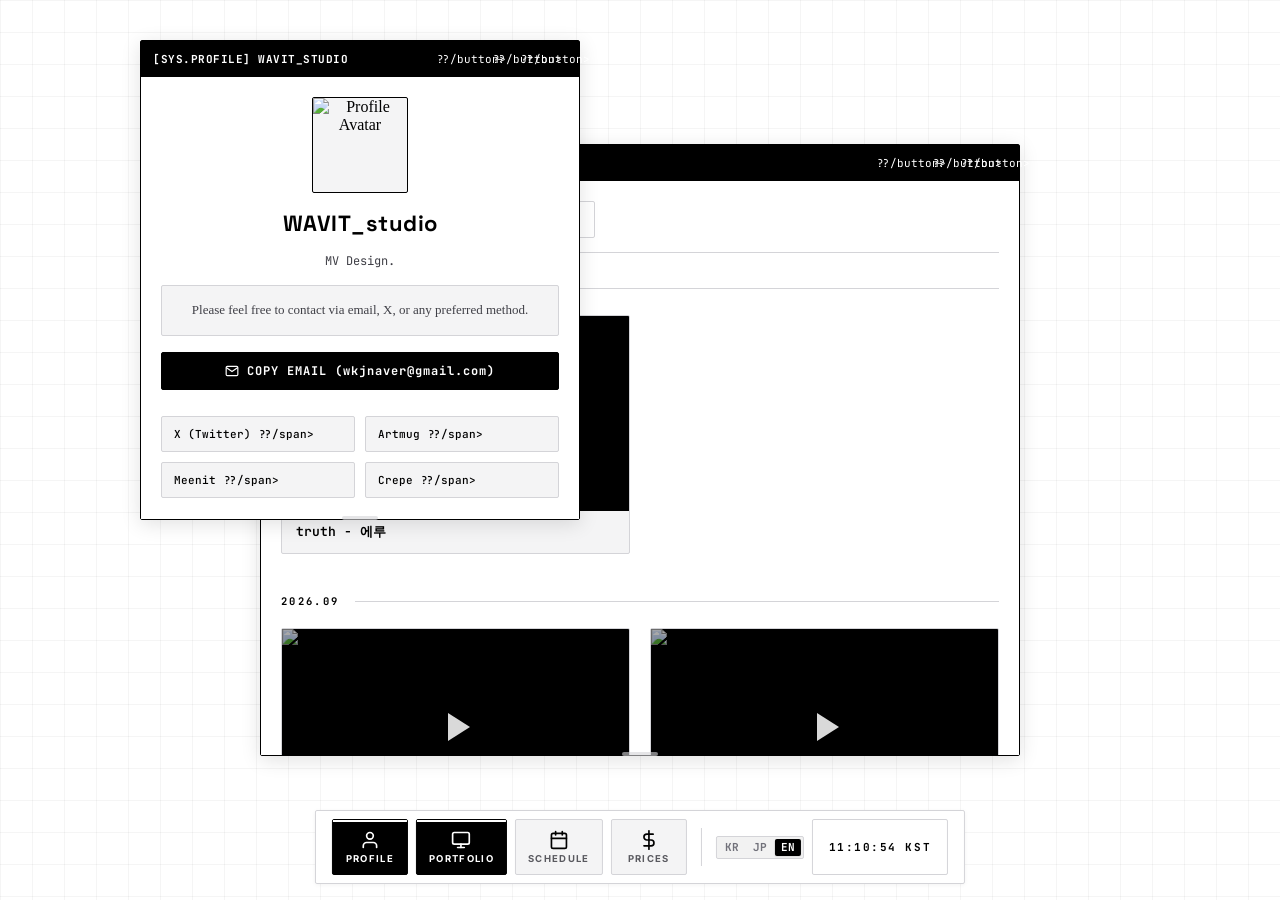
==== index.html @ 084a579e "Redirect /schedule to schedule.wavit-studio.com and update iframe src" ====
<!DOCTYPE html>
<html lang="en">

<head>
  <!-- Google tag (gtag.js) -->
  <script async src="https://www.googletagmanager.com/gtag/js?id=G-B3RKCSSGB4"></script>
  <script>
    window.dataLayer = window.dataLayer || [];
    function gtag() { dataLayer.push(arguments); }
    gtag('js', new Date());
    gtag('config', 'G-B3RKCSSGB4');
  </script>
  <script>
    // Promo query parameter check
    (function() {
      const p = new URLSearchParams(window.location.search);
      if (p.has('nopromo') || p.get('promo') === 'false' || p.get('promo') === '0' || p.get('promo') === 'off' || p.has('nopopup') || p.has('clean') || p.has('no_promo')) {
        document.documentElement.classList.add('no-promo');
      }
    })();
  </script>
  <meta charset="UTF-8">
  <meta name="viewport" content="width=device-width, initial-scale=1.0">
  <meta name="description" content="WAVIT_studio ??MV Design / ?�像?�ザ?�ン. PV, MV, Live2D &amp; Graphic Design Portfolio. Contact &amp; Commissions Available (KR / JP / EN).">
  <meta property="og:title" content="WAVIT_studio ??Nordic Sharp OS">
  <meta property="og:description" content="PV, MV, Live2D &amp; Graphic Design Portfolio. Contact &amp; Commissions Available (KR / JP / EN).">
  <meta property="og:type" content="website">
  <meta property="og:image" content="https://pbs.twimg.com/profile_images/2058491951331373056/EVfkwDbP_400x400.jpg">
  <meta property="og:site_name" content="WAVIT_studio">
  <meta name="twitter:card" content="summary_large_image">
  <meta name="twitter:title" content="WAVIT_studio ??Nordic Sharp OS">
  <meta name="twitter:description" content="PV, MV, Live2D &amp; Graphic Design Portfolio. Contact &amp; Commissions Available (KR / JP / EN).">
  <meta name="twitter:image" content="https://pbs.twimg.com/profile_images/2058491951331373056/EVfkwDbP_400x400.jpg">
  <title>WAVIT_studio ??Nordic Sharp OS</title>
  <link rel="preconnect" href="https://fonts.googleapis.com">
  <link rel="preconnect" href="https://fonts.gstatic.com" crossorigin>
  <link href="https://fonts.googleapis.com/css2?family=Inter:wght@400;500;600;700&family=JetBrains+Mono:wght@500;700&family=Space+Grotesk:wght@600;700&display=swap" rel="stylesheet">
  <link rel="stylesheet" href="theme_sharp_desktop.css?v=1.2.1">
</head>

<body>

  <!-- Nordic Boot Screen Overlay -->
  <div id="bootOverlay" class="boot-overlay">
    <div class="boot-content">
      <div class="boot-logo">WAVIT_STUDIO</div>
      <div class="boot-bar-container">
        <div id="bootProgressBar" class="boot-progress-bar"></div>
      </div>
      <div class="boot-status" data-i18n="system.booting">NORDIC_SHARP /// INITIALIZING OS</div>
    </div>
  </div>

  <div class="desktop-wrapper">
    <!-- Mobile Top Floating Language Switcher Pill -->
    <div class="mobile-top-lang-pill" id="mobileTopLangPill">
      <button type="button" class="mobile-lang-pill-btn" id="mobileLangPillBtn" aria-label="Language Selector">
        <svg width="14" height="14" viewBox="0 0 24 24" fill="none" stroke="currentColor" stroke-width="2">
          <circle cx="12" cy="12" r="10"></circle>
          <line x1="2" y1="12" x2="22" y2="12"></line>
          <path d="M12 2a15.3 15.3 0 0 1 4 10 15.3 15.3 0 0 1-4 10 15.3 15.3 0 0 1-4-10z"></path>
        </svg>
        <span id="currentLangPillText">KR</span>
        <span class="pill-arrow">??/span>
      </button>
      <div class="mobile-lang-dropdown" id="mobileLangDropdown">
        <button type="button" class="lang-dropdown-item" data-lang="ko" onclick="window.i18n.setLanguage('ko')">
          <span>?�국??/span> <span class="lang-code-tag">KR</span>
        </button>
        <button type="button" class="lang-dropdown-item" data-lang="ja" onclick="window.i18n.setLanguage('ja')">
          <span>?�本�?/span> <span class="lang-code-tag">JP</span>
        </button>
        <button type="button" class="lang-dropdown-item" data-lang="en" onclick="window.i18n.setLanguage('en')">
          <span>English</span> <span class="lang-code-tag">EN</span>
        </button>
      </div>
    </div>
    
    <!-- Main Desktop Workarea -->
    <main class="desktop-area">

      <!-- 1. Profile Window -->
      <section class="os-window active-win" id="win-profile" aria-labelledby="win-profile-title">
        <header class="os-titlebar">
          <div class="titlebar-title" id="win-profile-title" data-i18n="system.profileTitle">
            <span>[SYS.PROFILE]</span> WAVIT_studio
          </div>
          <div class="titlebar-controls">
            <button type="button" class="win-control-btn expand-btn" aria-label="Expand Height" title="Auto-Fit / Expand Height">??/button>
            <button type="button" class="win-control-btn min-btn" aria-label="Minimize">-</button>
            <button type="button" class="win-control-btn max-btn" aria-label="Maximize">??/button>
            <button type="button" class="win-control-btn close-btn" aria-label="Close">??/button>
          </div>
        </header>
        <div class="os-window-body">
          <div class="profile-card">
            <div class="profile-avatar-wrapper">
              <img src="https://pbs.twimg.com/profile_images/2058491951331373056/EVfkwDbP_400x400.jpg" alt="Profile Avatar">
            </div>
            <h1 class="profile-name-text">WAVIT_studio</h1>
            <div class="profile-tag-line" data-i18n="profile.tagline">MV Design.</div>
            
            <div class="profile-bio-box" data-i18n="profile.bio" data-i18n-html="true">
              문의??메일, X ???�하??방법?�로 부?�드립니??
            </div>

            <button type="button" class="email-copy-btn" id="copyEmailBtn">
              <svg width="14" height="14" viewBox="0 0 24 24" fill="none" stroke="currentColor" stroke-width="2">
                <path d="M4 4h16c1.1 0 2 .9 2 2v12c0 1.1-.9 2-2 2H4c-1.1 0-2-.9-2-2V6c0-1.1.9-2 2-2z"></path>
                <polyline points="22,6 12,13 2,6"></polyline>
              </svg>
              <span id="copyEmailBtnText" data-i18n="profile.copyEmail">COPY EMAIL (wkjnaver@gmail.com)</span>
            </button>

            <div class="social-links-grid">
              <a href="https://x.com/WAVIT_studio" target="_blank" rel="noopener noreferrer" class="social-link-item">
                <span>X (Twitter) ??/span>
              </a>
              <a href="https://artmug.kr/index.php?channel=view&uid=58709" target="_blank" rel="noopener noreferrer" class="social-link-item">
                <span>Artmug ??/span>
              </a>
              <a href="https://meenit.co/commission/019e81f3-247a-74a9-ac4f-2191e2d85d45" target="_blank" rel="noopener noreferrer" class="social-link-item">
                <span>Meenit ??/span>
              </a>
              <a href="https://crepe.cm/ko/@WAVIT_studio/lol0kv6" target="_blank" rel="noopener noreferrer" class="social-link-item">
                <span>Crepe ??/span>
              </a>
            </div>
          </div>
        </div>
      </section>

      <!-- 2. Consolidated Portfolio Window -->
      <section class="os-window active-win" id="win-portfolio" aria-labelledby="win-portfolio-title">
        <header class="os-titlebar">
          <div class="titlebar-title" id="win-portfolio-title" data-i18n="system.portfolioTitle">
            <span>[SYS.PORTFOLIO]</span> PORTFOLIO ARCHIVE
          </div>
          <div class="titlebar-controls">
            <button type="button" class="win-control-btn expand-btn" aria-label="Expand Height" title="Auto-Fit / Expand Height">??/button>
            <button type="button" class="win-control-btn min-btn" aria-label="Minimize">-</button>
            <button type="button" class="win-control-btn max-btn" aria-label="Maximize">??/button>
            <button type="button" class="win-control-btn close-btn" aria-label="Close">??/button>
          </div>
        </header>
        <div class="os-window-body">
          <div class="portfolio-tab-nav">
            <button type="button" class="portfolio-tab-btn active" data-tab="pv">
              <span data-i18n="portfolio.tabPv">PV</span>
            </button>
            <button type="button" class="portfolio-tab-btn" data-tab="live2d">
              <span data-i18n="portfolio.tabLive2d">LIVE2D</span>
            </button>
            <button type="button" class="portfolio-tab-btn" data-tab="thumb">
              <span data-i18n="portfolio.tabThumb">THUMBNAIL</span>
            </button>
          </div>

          <div class="portfolio-tab-content active" id="tab-content-pv">
            <div class="gallery-container" id="pvGrid"></div>
          </div>
          <div class="portfolio-tab-content hidden" id="tab-content-live2d">
            <div class="gallery-container" id="live2dGrid"></div>
          </div>
          <div class="portfolio-tab-content hidden" id="tab-content-thumb">
            <div class="gallery-container" id="thumbGrid"></div>
          </div>
        </div>
      </section>

      <!-- 4. Work Schedule Window (Embedded Iframe) -->
      <section class="os-window hidden-win" id="win-schedule" aria-labelledby="win-schedule-title">
        <header class="os-titlebar">
          <div class="titlebar-title" id="win-schedule-title" data-i18n="system.scheduleTitle">
            <span>[SYS.SCHEDULE]</span> WORK SCHEDULE TRACKER
          </div>
          <div class="titlebar-controls">
            <button type="button" class="win-control-btn external-link-btn" data-url="https://schedule.wavit-studio.com" aria-label="Open in New Tab" title="Open in New Tab">??/button>
            <button type="button" class="win-control-btn expand-btn" aria-label="Expand Height" title="Auto-Fit / Expand Height">??/button>
            <button type="button" class="win-control-btn min-btn" aria-label="Minimize">-</button>
            <button type="button" class="win-control-btn max-btn" aria-label="Maximize">??/button>
            <button type="button" class="win-control-btn close-btn" aria-label="Close">??/button>
          </div>
        </header>
        <div class="os-window-body iframe-body">
          <div class="iframe-skeleton" id="skeleton-schedule">
            <div class="skeleton-bar"></div>
            <div class="skeleton-block"></div>
            <div class="skeleton-block short"></div>
          </div>
          <iframe id="iframe-schedule" data-src="https://schedule.wavit-studio.com" title="Work Schedule Tracker" loading="lazy"></iframe>
        </div>
      </section>

      <!-- 5. Commission Prices Window (Embedded Iframe) -->
      <section class="os-window hidden-win" id="win-quote" aria-labelledby="win-quote-title">
        <header class="os-titlebar">
          <div class="titlebar-title" id="win-quote-title" data-i18n="system.quoteTitle">
            <span>[SYS.QUOTE]</span> COMMISSION PRICING GUIDE
          </div>
          <div class="titlebar-controls">
            <button type="button" class="win-control-btn external-link-btn" data-url="https://wavykhy.github.io/WAVIT-quote/" aria-label="Open in New Tab" title="Open in New Tab">??/button>
            <button type="button" class="win-control-btn expand-btn" aria-label="Expand Height" title="Auto-Fit / Expand Height">??/button>
            <button type="button" class="win-control-btn min-btn" aria-label="Minimize">-</button>
            <button type="button" class="win-control-btn max-btn" aria-label="Maximize">??/button>
            <button type="button" class="win-control-btn close-btn" aria-label="Close">??/button>
          </div>
        </header>
        <div class="os-window-body iframe-body">
          <div class="iframe-skeleton" id="skeleton-quote">
            <div class="skeleton-bar"></div>
            <div class="skeleton-block"></div>
            <div class="skeleton-block short"></div>
          </div>
          <iframe id="iframe-quote" data-src="https://wavykhy.github.io/WAVIT-quote/" title="Commission Prices" loading="lazy"></iframe>
        </div>
      </section>

    </main>

    <!-- macOS Floating Glassmorphic Dock -->
    <nav class="macos-dock" id="macosDock" aria-label="macOS Dock">
      <div class="dock-apps-group">
        <button type="button" class="dock-item" data-target="win-profile" aria-label="Profile Info" data-i18n-attr="aria-label:dock.profile">
          <span class="dock-icon">
            <svg viewBox="0 0 24 24" fill="none" stroke="currentColor" stroke-width="2" stroke-linecap="round" stroke-linejoin="round">
              <path d="M20 21v-2a4 4 0 0 0-4-4H8a4 4 0 0 0-4 4v2"></path>
              <circle cx="12" cy="7" r="4"></circle>
            </svg>
          </span>
          <span class="dock-label" data-i18n="dock.profile">PROFILE</span>
        </button>

        <button type="button" class="dock-item" data-target="win-portfolio" aria-label="Portfolio Archive" data-i18n-attr="aria-label:dock.portfolio">
          <span class="dock-icon">
            <svg viewBox="0 0 24 24" fill="none" stroke="currentColor" stroke-width="2" stroke-linecap="round" stroke-linejoin="round">
              <rect x="2" y="3" width="20" height="14" rx="2" ry="2"></rect>
              <line x1="8" y1="21" x2="16" y2="21"></line>
              <line x1="12" y1="17" x2="12" y2="21"></line>
            </svg>
          </span>
          <span class="dock-label" data-i18n="dock.portfolio">PORTFOLIO</span>
        </button>

        <button type="button" class="dock-item" data-target="win-schedule" aria-label="Work Schedule" data-i18n-attr="aria-label:dock.schedule">
          <span class="dock-icon">
            <svg viewBox="0 0 24 24" fill="none" stroke="currentColor" stroke-width="2" stroke-linecap="round" stroke-linejoin="round">
              <rect x="3" y="4" width="18" height="18" rx="2" ry="2"></rect>
              <line x1="16" y1="2" x2="16" y2="6"></line>
              <line x1="8" y1="2" x2="8" y2="6"></line>
              <line x1="3" y1="10" x2="21" y2="10"></line>
            </svg>
          </span>
          <span class="dock-label" data-i18n="dock.schedule">SCHEDULE</span>
        </button>

        <button type="button" class="dock-item" data-target="win-quote" aria-label="Commission Prices" data-i18n-attr="aria-label:dock.prices">
          <span class="dock-icon">
            <svg viewBox="0 0 24 24" fill="none" stroke="currentColor" stroke-width="2" stroke-linecap="round" stroke-linejoin="round">
              <line x1="12" y1="1" x2="12" y2="23"></line>
              <path d="M17 5H9.5a3.5 3.5 0 0 0 0 7h5a3.5 3.5 0 0 1 0 7H6"></path>
            </svg>
          </span>
          <span class="dock-label" data-i18n="dock.prices">PRICES</span>
        </button>
      </div>

      <div class="dock-divider" role="separator"></div>

      <div class="dock-tray-group">
        <!-- Language Selector -->
        <div class="lang-selector" role="group" aria-label="Language Selector">
          <button type="button" class="lang-btn" data-lang="ko" onclick="window.i18n.setLanguage('ko')">KR</button>
          <button type="button" class="lang-btn" data-lang="ja" onclick="window.i18n.setLanguage('ja')">JP</button>
          <button type="button" class="lang-btn" data-lang="en" onclick="window.i18n.setLanguage('en')">EN</button>
        </div>
        <div class="dock-clock-display" id="sys-clock">00:00:00</div>
      </div>
    </nav>

  </div>

  <!-- Mobile Floating Bottom Navigation -->
  <nav class="mobile-bottom-nav" aria-label="Mobile Navigation">
    <button type="button" class="mobile-nav-btn active" data-target="win-profile" aria-label="Profile">
      <svg width="18" height="18" viewBox="0 0 24 24" fill="none" stroke="currentColor" stroke-width="2">
        <path d="M20 21v-2a4 4 0 0 0-4-4H8a4 4 0 0 0-4 4v2"></path>
        <circle cx="12" cy="7" r="4"></circle>
      </svg>
      <span data-i18n="dock.profile">PROFILE</span>
    </button>
    <button type="button" class="mobile-nav-btn" data-target="win-portfolio" aria-label="Portfolio">
      <svg width="18" height="18" viewBox="0 0 24 24" fill="none" stroke="currentColor" stroke-width="2">
        <rect x="2" y="3" width="20" height="14" rx="2" ry="2"></rect>
        <line x1="8" y1="21" x2="16" y2="21"></line>
        <line x1="12" y1="17" x2="12" y2="21"></line>
      </svg>
      <span data-i18n="dock.portfolio">PORTFOLIO</span>
    </button>
    <button type="button" class="mobile-nav-btn" data-target="win-schedule" aria-label="Schedule">
      <svg width="18" height="18" viewBox="0 0 24 24" fill="none" stroke="currentColor" stroke-width="2">
        <rect x="3" y="4" width="18" height="18" rx="2" ry="2"></rect>
        <line x1="16" y1="2" x2="16" y2="6"></line>
        <line x1="8" y1="2" x2="8" y2="6"></line>
        <line x1="3" y1="10" x2="21" y2="10"></line>
      </svg>
      <span data-i18n="dock.schedule">SCHEDULE</span>
    </button>
    <button type="button" class="mobile-nav-btn" data-target="win-quote" aria-label="Prices">
      <svg width="18" height="18" viewBox="0 0 24 24" fill="none" stroke="currentColor" stroke-width="2">
        <line x1="12" y1="1" x2="12" y2="23"></line>
        <path d="M17 5H9.5a3.5 3.5 0 0 0 0 7h5a3.5 3.5 0 0 1 0 7H6"></path>
      </svg>
      <span data-i18n="dock.prices">PRICE</span>
    </button>
  </nav>

  <!-- Lightbox Modal -->
  <div class="sharp-modal" id="sharpModal" aria-hidden="true">
    <div class="sharp-modal-container">
      <div class="sharp-modal-header">
        <span id="modalTitle" data-i18n="system.mediaViewer">MEDIA VIEWER</span>
        <button type="button" class="sharp-modal-close" id="modalCloseBtn" aria-label="Close modal">??/button>
      </div>
      <div class="sharp-modal-body" id="modalBody"></div>
    </div>
  </div>

  <!-- Alert Modal -->
  <div class="sharp-alert-box" id="alertBox" role="dialog" aria-modal="true">
    <div class="sharp-alert-header">
      <span data-i18n="system.sysNotification">SYSTEM NOTIFICATION</span>
      <button type="button" class="win-control-btn" id="closeAlertBox" aria-label="Close">??/button>
    </div>
    <div class="sharp-alert-body" id="alertMessage"></div>
    <div class="sharp-alert-footer">
      <button type="button" class="sharp-alert-confirm" id="confirmAlert" data-i18n="system.confirm">CONFIRM</button>
    </div>
  </div>

  <script src="i18n.js?v=1.4.0"></script>
  <script src="data.js?v=1.7.0"></script>
  <script src="theme_sharp_desktop.js?v=1.5.1"></script>
</body>

</html>
---- theme_sharp_desktop.css ----
/* ==========================================================================
   Nordic Sharp OS Desktop Stylesheet
   Combines Nordic Sharp Edge aesthetics with Desktop OS windowing system
   ========================================================================== */

/* 1. Design Tokens (CSS Variables) */
:root {
  --nordic-bg: #FAFAFA;
  --nordic-surface: #FFFFFF;
  --nordic-surface-subtle: #F4F4F5;
  --nordic-border: #D4D4D8;
  --nordic-border-strong: #000000;
  --nordic-glass: rgba(255, 255, 255, 0.92);

  /* Typography Colors */
  --text-primary: #000000;
  --text-secondary: #3F3F46;
  --text-muted: #71717A;

  /* Accent & High Contrast Monochrome Inversion */
  --accent-color: #000000;
  --accent-surface: #000000;
  --accent-text: #FFFFFF;
  --accent-glow: rgba(0, 0, 0, 0.08);

  /* Strict Radii & Sharp Geometry (Strict 2px Rules) */
  --radius-sharp: 2px;
  --card-radius: 2px;
  --cell-radius: 2px;
  --pill-radius: 2px;

  /* Status Colors */
  --status-available: #10B981;
  --status-negotiate: #F59E0B;
  --status-unavailable: #EF4444;

  /* Typography */
  --font-sans: 'Inter', -apple-system, BlinkMacSystemFont, 'Segoe UI', Roboto, sans-serif;
  --font-mono: 'JetBrains Mono', monospace;
  --font-display: 'Space Grotesk', sans-serif;

  /* Grid Overlay */
  --grid-color: rgba(0, 0, 0, 0.04);
}

/* Global Resets & Floating Overlay Scrollbar System */
* {
  box-sizing: border-box;
  margin: 0;
  padding: 0;
  scrollbar-width: thin;
  scrollbar-color: rgba(0, 0, 0, 0.28) transparent;
}

/* WebKit (Chrome, Edge, Safari, Opera) Floating Overlay Scrollbars */
::-webkit-scrollbar {
  width: 6px;
  height: 6px;
  background-color: transparent;
}

::-webkit-scrollbar-track {
  background: transparent !important;
  border: none !important;
}

::-webkit-scrollbar-thumb {
  background-color: rgba(0, 0, 0, 0.28);
  border-radius: var(--radius-sharp);
  border: 1px solid transparent;
  background-clip: padding-box;
  transition: background-color 0.2s ease, width 0.2s ease;
}

::-webkit-scrollbar-thumb:hover,
::-webkit-scrollbar-thumb:active {
  background-color: rgba(0, 0, 0, 0.85);
  border-width: 0px;
}

::-webkit-scrollbar-corner {
  background: transparent;
}
}

html, body {
  width: 100%;
  height: 100%;
  overflow: hidden;
  background-color: var(--nordic-bg);
  color: var(--text-primary);
  font-family: var(--font-sans);
  -webkit-font-smoothing: antialiased;
  user-select: none;
}

/* Background Grid Wrapper */
.desktop-wrapper {
  width: 100vw;
  height: 100vh;
  height: 100dvh;
  position: relative;
  display: flex;
  flex-direction: column;
  background-image: 
    linear-gradient(to right, var(--grid-color) 1px, transparent 1px),
    linear-gradient(to bottom, var(--grid-color) 1px, transparent 1px);
  background-size: 32px 32px;
  overflow: hidden;
}

/* Boot Screen Overlay */
.boot-overlay {
  position: fixed;
  top: 0;
  left: 0;
  width: 100vw;
  height: 100vh;
  background-color: var(--nordic-bg);
  z-index: 99999;
  display: flex;
  justify-content: center;
  align-items: center;
  transition: opacity 0.25s cubic-bezier(0.16, 1, 0.3, 1), visibility 0.25s ease;
}

.boot-overlay.hidden {
  opacity: 0;
  visibility: hidden;
  pointer-events: none;
}

.boot-content {
  width: 320px;
  text-align: center;
  font-family: var(--font-mono);
}

.boot-logo {
  font-family: var(--font-display);
  font-size: 18px;
  font-weight: 700;
  letter-spacing: 3px;
  margin-bottom: 20px;
  color: var(--text-primary);
}

.boot-bar-container {
  width: 100%;
  height: 4px;
  background: var(--nordic-border);
  border-radius: var(--radius-sharp);
  overflow: hidden;
  margin-bottom: 12px;
}

.boot-progress-bar {
  height: 100%;
  width: 0%;
  background: var(--accent-color);
  transition: width 0.8s cubic-bezier(0.4, 0, 0.2, 1);
}

.boot-status {
  font-size: 11px;
  letter-spacing: 1.5px;
  color: var(--text-muted);
  text-transform: uppercase;
}

/* Desktop Main Workarea */
.desktop-area {
  flex: 1;
  position: relative;
  width: 100%;
  height: calc(100vh - 48px);
  overflow: hidden;
  padding: 24px;
}

/* Desktop Icons Sidebar */
.desktop-icons {
  position: absolute;
  top: 24px;
  left: 24px;
  display: flex;
  flex-direction: column;
  gap: 16px;
  z-index: 10;
}

.icon-btn {
  background: var(--nordic-surface);
  border: 1px solid var(--nordic-border);
  border-radius: var(--radius-sharp);
  width: 88px;
  padding: 12px 8px;
  display: flex;
  flex-direction: column;
  align-items: center;
  justify-content: center;
  gap: 8px;
  color: var(--text-primary);
  cursor: pointer;
  transition: all 0.15s ease;
  backdrop-filter: blur(8px);
}

.icon-btn:hover {
  border-color: var(--nordic-border-strong);
  background: var(--nordic-surface-subtle);
  transform: translateY(-2px);
  box-shadow: 0 4px 12px rgba(0, 0, 0, 0.15);
}

.icon-btn:active {
  transform: translateY(0);
}

.icon-graphic {
  font-size: 20px;
  display: flex;
  align-items: center;
  justify-content: center;
}

.icon-graphic svg {
  width: 22px;
  height: 22px;
  stroke: var(--text-primary);
}

.icon-label {
  font-family: var(--font-mono);
  font-size: 10px;
  font-weight: 500;
  letter-spacing: 0.5px;
  text-align: center;
  line-height: 1.2;
}

/* Windows OS Window Structure */
.os-window {
  position: absolute;
  background: var(--nordic-surface);
  border: 1px solid var(--nordic-border);
  border-radius: var(--radius-sharp);
  box-shadow: 0 12px 32px rgba(0, 0, 0, 0.25);
  display: flex;
  flex-direction: column;
  overflow: visible;
  min-width: 320px;
  min-height: 200px;
  transition: opacity 0.2s ease, transform 0.2s ease;
}

/* Window 8-Direction Resize Handles */
.resize-handle {
  position: absolute;
  z-index: 100;
  user-select: none;
}

.resize-handle-r { top: 0; right: -4px; width: 8px; height: 100%; cursor: e-resize; }
.resize-handle-b {
  bottom: -6px;
  left: 0;
  width: 100%;
  height: 14px;
  cursor: s-resize;
  display: flex;
  align-items: center;
  justify-content: center;
  z-index: 105;
  touch-action: none;
}
.resize-indicator-bar {
  width: 36px;
  height: 4px;
  background: var(--nordic-border);
  border-radius: var(--radius-sharp);
  opacity: 0.6;
  transition: all 0.15s ease;
  pointer-events: none;
}
.os-window:hover .resize-indicator-bar,
.resize-handle-b:hover .resize-indicator-bar {
  opacity: 1;
  background: var(--text-primary);
  width: 52px;
}
.resize-handle-br { bottom: -6px; right: -6px; width: 16px; height: 16px; cursor: se-resize; touch-action: none; }
.resize-handle-l { top: 0; left: -4px; width: 8px; height: 100%; cursor: w-resize; }
.resize-handle-t { top: -4px; left: 0; width: 100%; height: 8px; cursor: n-resize; }
.resize-handle-tr { top: -6px; right: -6px; width: 16px; height: 16px; cursor: ne-resize; }
.resize-handle-bl { bottom: -6px; left: -6px; width: 16px; height: 16px; cursor: sw-resize; touch-action: none; }
.resize-handle-tl { top: -6px; left: -6px; width: 16px; height: 16px; cursor: nw-resize; }

body.is-resizing iframe,
body.is-dragging iframe,
.os-window.resizing iframe {
  pointer-events: none !important;
}

body.is-resizing,
body.is-dragging {
  user-select: none !important;
}

.os-window.hidden-win {
  display: none !important;
}


.os-window.minimized {
  transform: scale(0.9) translateY(40px);
  opacity: 0;
  pointer-events: none;
  display: none !important;
}

.os-window.maximized {
  top: 0 !important;
  left: 0 !important;
  width: 100% !important;
  height: calc(100vh - 48px) !important;
  border-radius: 0;
}

/* Window Titlebar */
.os-titlebar {
  height: 36px;
  background: var(--nordic-surface-subtle);
  border-bottom: 1px solid var(--nordic-border);
  padding: 0 12px;
  display: flex;
  align-items: center;
  justify-content: space-between;
  cursor: grab;
  user-select: none;
}

.os-titlebar:active {
  cursor: grabbing;
}

.os-window.active-win {
  border-color: var(--nordic-border-strong) !important;
  box-shadow: 0 4px 20px rgba(0, 0, 0, 0.12);
}

.os-window.active-win .os-titlebar {
  background: var(--accent-surface) !important;
  color: var(--accent-text) !important;
  border-bottom-color: var(--accent-surface) !important;
}

.os-window.active-win .titlebar-title {
  color: var(--accent-text) !important;
}

.os-window.active-win .win-control-btn {
  color: var(--accent-text) !important;
}

.os-window.active-win .win-control-btn:hover {
  background: rgba(255, 255, 255, 0.25) !important;
  border-color: rgba(255, 255, 255, 0.4) !important;
}

.titlebar-title {
  display: flex;
  align-items: center;
  gap: 6px;
  font-family: var(--font-mono);
  font-size: 11px;
  font-weight: 700;
  letter-spacing: 0.5px;
  text-transform: uppercase;
  color: var(--text-primary);
  white-space: nowrap;
  overflow: hidden;
  text-overflow: ellipsis;
  flex: 1;
  min-width: 0;
}


.titlebar-controls {
  display: flex;
  align-items: center;
  gap: 4px;
}

.win-control-btn {
  width: 24px;
  height: 24px;
  background: transparent;
  border: 1px solid transparent;
  border-radius: var(--radius-sharp);
  color: var(--text-muted);
  font-family: var(--font-mono);
  font-size: 11px;
  display: flex;
  align-items: center;
  justify-content: center;
  cursor: pointer;
  transition: all 0.15s ease;
}

.win-control-btn:hover {
  color: var(--text-primary);
  background: var(--nordic-border);
  border-color: var(--nordic-border);
}

.win-control-btn.close-btn:hover {
  background: #EF4444;
  border-color: #EF4444;
  color: #FFFFFF;
}

/* Window Body Content Area */
.os-window-body {
  flex: 1;
  overflow-y: overlay;
  overflow-y: auto;
  scrollbar-gutter: stable overlay;
  padding: 20px;
  background: var(--nordic-surface);
}

.os-window-body::-webkit-scrollbar-track {
  background: transparent !important;
}

/* Specific Window Sizes & Positions */
#win-profile {
  top: 40px;
  left: 140px;
  width: 440px;
  height: 480px;
  z-index: 50;
}

#win-portfolio {
  top: 40px;
  left: 600px;
  width: min(1480px, 58vw);
  height: min(950px, 68vh);
  min-width: 760px;
  min-height: 520px;
  z-index: 40;
}

#win-schedule {
  top: 40px;
  left: 200px;
  width: 860px;
  height: min(1100px, 85vh);
  z-index: 20;
}

#win-quote {
  top: 60px;
  left: 240px;
  width: 860px;
  height: min(1100px, 85vh);
  z-index: 20;
}

#win-profile.expanded-height,
#win-portfolio.expanded-height,
#win-schedule.expanded-height,
#win-quote.expanded-height,
.os-window.expanded-height {
  height: min(1600px, 92vh) !important;
}




/* Iframe Window Body Styling */
.iframe-body {
  padding: 0 !important;
  width: 100%;
  height: 100%;
  overflow: hidden !important;
}

.iframe-body iframe {
  width: 100%;
  height: 100%;
  border: none;
  background: var(--nordic-surface);
}

/* Profile Window UI Components */
.profile-card {
  display: flex;
  flex-direction: column;
  align-items: center;
  text-align: center;
  gap: 16px;
}

.profile-avatar-wrapper {
  width: 96px;
  height: 96px;
  border-radius: var(--radius-sharp);
  border: 1px solid var(--nordic-border-strong);
  overflow: hidden;
  background: var(--nordic-surface-subtle);
}

.profile-avatar-wrapper img {
  width: 100%;
  height: 100%;
  object-fit: cover;
}

.profile-name-text {
  font-family: var(--font-display);
  font-size: 22px;
  font-weight: 700;
  letter-spacing: 0.5px;
}

.profile-tag-line {
  font-family: var(--font-mono);
  font-size: 12px;
  color: var(--text-secondary);
}

.profile-bio-box {
  background: var(--nordic-surface-subtle);
  border: 1px solid var(--nordic-border);
  border-radius: var(--radius-sharp);
  padding: 14px;
  width: 100%;
  font-size: 13px;
  color: var(--text-secondary);
  line-height: 1.6;
}

.email-copy-btn {
  background: var(--accent-surface);
  color: var(--accent-text);
  border: 1px solid var(--nordic-border-strong);
  border-radius: var(--radius-sharp);
  padding: 10px 16px;
  font-family: var(--font-mono);
  font-size: 12px;
  font-weight: 700;
  letter-spacing: 1px;
  cursor: pointer;
  transition: opacity 0.15s ease;
  width: 100%;
  display: flex;
  align-items: center;
  justify-content: center;
  gap: 8px;
}

.email-copy-btn:hover {
  opacity: 0.85;
}

.social-links-grid {
  display: grid;
  grid-template-columns: repeat(2, 1fr);
  gap: 10px;
  width: 100%;
  margin-top: 10px;
}

.social-link-item {
  display: flex;
  align-items: center;
  gap: 10px;
  padding: 10px 12px;
  background: var(--nordic-surface-subtle);
  border: 1px solid var(--nordic-border);
  border-radius: var(--radius-sharp);
  color: var(--text-primary);
  text-decoration: none;
  font-family: var(--font-mono);
  font-size: 11px;
  font-weight: 500;
  transition: all 0.15s ease;
}

.social-link-item:hover {
  border-color: var(--nordic-border-strong);
  background: var(--nordic-surface);
}

/* Gallery Grid Layout inside Windows */
/* Portfolio Window Internal Tab Navigation */
.portfolio-tab-nav {
  display: flex;
  gap: 8px;
  margin-bottom: 24px;
  padding-bottom: 14px;
  border-bottom: 1px solid var(--nordic-border);
}

/* Gallery Container & Month Sections */
.gallery-container {
  display: flex;
  flex-direction: column;
  gap: 36px;
}

.month-section {
  display: flex;
  flex-direction: column;
  gap: 16px;
  position: relative;
}

.month-gallery-grid,
.gallery-grid {
  display: grid;
  grid-template-columns: repeat(auto-fill, minmax(310px, 1fr));
  gap: 20px;
}

/* Minimal Month Divider (Fixed Style) */
.month-header {
  display: flex;
  align-items: center;
  gap: 16px;
  width: 100%;
  padding: 4px 0;
}

.minimal-line {
  flex: 1;
  height: 1px;
  background: var(--nordic-border);
}

.minimal-text {
  display: inline-flex;
  align-items: center;
  font-family: var(--font-mono);
  font-size: 10.5px;
  font-weight: 700;
  letter-spacing: 0.22em;
  color: var(--nordic-text);
  user-select: none;
  white-space: nowrap;
}



.portfolio-tab-btn {
  background: var(--nordic-surface);
  color: var(--text-muted);
  border: 1px solid var(--nordic-border);
  border-radius: var(--radius-sharp);
  padding: 10px 18px;
  font-family: var(--font-sans);
  font-size: 12px;
  font-weight: 700;
  letter-spacing: 0.18em;
  text-transform: uppercase;
  cursor: pointer;
  display: inline-flex;
  align-items: center;
  gap: 10px;
  transition: all 0.12s ease;
}

.portfolio-tab-btn:hover,
.portfolio-tab-btn.active {
  background: var(--accent-surface) !important;
  color: var(--accent-text) !important;
  border-color: var(--accent-surface) !important;
}

.portfolio-tab-btn.active::before {
  content: '';
  display: inline-block;
  width: 4px;
  height: 4px;
  background-color: var(--accent-text);
  border-radius: var(--radius-sharp);
}

.portfolio-tab-btn:hover .gallery-count-tag,
.portfolio-tab-btn.active .gallery-count-tag {
  background: rgba(255, 255, 255, 0.25) !important;
  color: var(--accent-text) !important;
  border-color: rgba(255, 255, 255, 0.4) !important;
}

.portfolio-tab-content.hidden {
  display: none !important;
}

.gallery-header-bar {
  display: flex;
  align-items: center;
  justify-content: space-between;
  margin-bottom: 16px;
  padding-bottom: 12px;
  border-bottom: 1px solid var(--nordic-border);
}

.gallery-count-tag {
  font-family: var(--font-mono);
  font-size: 11px;
  font-weight: 700;
  letter-spacing: 0.1em;
  color: var(--text-muted);
  background: var(--nordic-surface-subtle);
  padding: 3px 8px;
  border-radius: var(--radius-sharp);
  border: 1px solid var(--nordic-border);
  transition: all 0.12s ease;
}

.gallery-grid {
  display: grid;
  grid-template-columns: repeat(auto-fill, minmax(310px, 1fr));
  gap: 20px;
}

.gallery-item {
  position: relative;
  background: var(--nordic-surface-subtle);
  border: 1px solid var(--nordic-border);
  border-radius: var(--radius-sharp);
  overflow: hidden;
  cursor: pointer;
  transition: all 0.15s ease;
}

.gallery-item:hover {
  border-color: var(--nordic-border-strong);
  transform: translateY(-2px);
  box-shadow: 0 4px 12px rgba(0, 0, 0, 0.08);
}

.gallery-item.selected {
  outline: 2px solid var(--accent-surface) !important;
  outline-offset: 2px;
  border-color: var(--accent-surface) !important;
}

.gallery-item.selected::after {
  content: 'SELECTED';
  position: absolute;
  top: 8px;
  right: 8px;
  font-family: var(--font-sans);
  font-size: 9px;
  font-weight: 700;
  letter-spacing: 0.18em;
  background: var(--accent-surface);
  color: var(--accent-text);
  padding: 3px 8px;
  border-radius: var(--radius-sharp);
  z-index: 10;
}

.item-media {
  position: relative;
  width: 100%;
  aspect-ratio: 16/9;
  overflow: hidden;
  background: #000;
}

.item-media img {
  width: 100%;
  height: 100%;
  object-fit: cover;
  transition: transform 0.3s ease;
}

.gallery-item:hover .item-media img {
  transform: scale(1.05);
}

.play-overlay {
  position: absolute;
  inset: 0;
  background: rgba(0, 0, 0, 0.4);
  display: flex;
  align-items: center;
  justify-content: center;
  opacity: 0.85;
  transition: opacity 0.2s ease, background 0.2s ease;
}

.gallery-item:hover .play-overlay {
  opacity: 1;
  background: rgba(0, 0, 0, 0.2);
}

.item-title {
  padding: 12px 14px;
  font-family: var(--font-mono);
  font-size: 13px;
  font-weight: 600;
  color: var(--text-primary);
  white-space: nowrap;
  overflow: hidden;
  text-overflow: ellipsis;
}

/* Lightbox Modal (Nordic Glass-Cut) */
.sharp-modal {
  position: fixed;
  inset: 0;
  z-index: 100000;
  background: rgba(0, 0, 0, 0.8);
  backdrop-filter: blur(8px);
  display: flex;
  align-items: center;
  justify-content: center;
  padding: 24px;
  opacity: 0;
  visibility: hidden;
  transition: opacity 0.2s ease, visibility 0.2s ease;
}

.sharp-modal.active {
  opacity: 1;
  visibility: visible;
}

.sharp-modal-container {
  width: 100%;
  max-width: 900px;
  background: var(--nordic-surface);
  border: 1px solid var(--nordic-border-strong);
  border-radius: var(--radius-sharp);
  overflow: hidden;
  box-shadow: 0 20px 50px rgba(0, 0, 0, 0.5);
}

.sharp-modal-header {
  height: 40px;
  background: var(--nordic-surface-subtle);
  border-bottom: 1px solid var(--nordic-border);
  padding: 0 16px;
  display: flex;
  align-items: center;
  justify-content: space-between;
  font-family: var(--font-mono);
  font-size: 12px;
  font-weight: 700;
}

.sharp-modal-close {
  background: transparent;
  border: none;
  color: var(--text-primary);
  font-size: 16px;
  cursor: pointer;
}

.sharp-modal-body {
  width: 100%;
  aspect-ratio: 16/9;
  background: #000;
}

.sharp-modal-body iframe, .sharp-modal-body img {
  width: 100%;
  height: 100%;
  border: none;
  object-fit: contain;
}

/* ==========================================================================
   macOS Floating Glassmorphic Dock
   ========================================================================== */

.macos-dock {
  position: fixed;
  bottom: 16px;
  left: 50%;
  transform: translateX(-50%);
  display: flex;
  align-items: center;
  gap: 8px;
  padding: 8px 16px;
  background: var(--nordic-surface);
  border: 1px solid var(--nordic-border);
  border-radius: var(--radius-sharp);
  box-shadow: 0 1px 4px rgba(0, 0, 0, 0.05);
  z-index: 9999;
  user-select: none;
  transition: background 0.2s ease, border-color 0.2s ease;
}

.dock-apps-group {
  display: flex;
  align-items: center;
  gap: 8px;
}

.dock-item {
  position: relative;
  min-width: 76px;
  height: 56px;
  padding: 8px 12px;
  border-radius: var(--radius-sharp);
  display: flex;
  flex-direction: column;
  align-items: center;
  justify-content: center;
  background: var(--nordic-surface-subtle);
  border: 1px solid var(--nordic-border);
  color: var(--text-primary);
  cursor: pointer;
  transition: all 0.12s ease;
}

.dock-item:hover {
  background: var(--accent-surface) !important;
  color: var(--accent-text) !important;
  border-color: var(--accent-surface) !important;
}

.dock-item:active {
  transform: translateY(1px) !important;
}

.dock-icon {
  display: flex;
  align-items: center;
  justify-content: center;
  width: 20px;
  height: 20px;
}

.dock-icon svg {
  width: 20px;
  height: 20px;
  stroke: var(--text-primary);
  transition: stroke 0.12s ease;
}

.dock-item:hover .dock-icon svg,
.dock-item.is-active .dock-icon svg {
  stroke: var(--accent-text) !important;
}

/* Always-Visible Crisp Micro Dock Label */
.dock-label {
  font-family: var(--font-sans);
  font-size: 9.5px;
  font-weight: 700;
  letter-spacing: 0.14em;
  text-transform: uppercase;
  color: var(--text-secondary);
  margin-top: 4px;
  line-height: 1;
  text-align: center;
  white-space: nowrap;
  opacity: 0.85;
  transition: all 0.12s ease;
  pointer-events: none;
}

.dock-item:hover .dock-label,
.dock-tray-btn:hover .dock-label,
.dock-item.is-active .dock-label {
  color: var(--accent-text) !important;
  opacity: 1;
}

.dock-dot {
  display: none;
}

.dock-item.is-active {
  background: var(--accent-surface) !important;
  color: var(--accent-text) !important;
  border-color: var(--accent-surface) !important;
  position: relative;
}

.dock-item.is-active::after {
  content: '';
  position: absolute;
  top: 0;
  left: 0;
  width: 100%;
  height: 2px;
  background-color: var(--accent-text);
}

/* Divider Line */
.dock-divider {
  width: 1px;
  height: 38px;
  background: var(--nordic-border);
  margin: 0 6px;
}

/* Tray Group */
.dock-tray-group {
  display: flex;
  align-items: center;
  gap: 8px;
}

.dock-clock-display {
  font-family: var(--font-mono);
  font-size: 11px;
  font-weight: 700;
  letter-spacing: 0.14em;
  color: var(--text-primary);
  height: 56px;
  padding: 0 16px;
  display: flex;
  align-items: center;
  justify-content: center;
  background: var(--nordic-surface);
  border: 1px solid var(--nordic-border);
  border-radius: var(--radius-sharp);
  white-space: nowrap;
}

.task-tab {
  background: var(--nordic-surface);
  border: 1px solid var(--nordic-border);
  border-radius: var(--radius-sharp);
  padding: 6px 12px;
  font-family: var(--font-mono);
  font-size: 11px;
  font-weight: 700;
  letter-spacing: 0.18em;
  text-transform: uppercase;
  color: var(--text-muted);
  cursor: pointer;
  white-space: nowrap;
  display: flex;
  align-items: center;
  gap: 6px;
  transition: all 0.12s ease;
}

.task-tab:hover {
  background: var(--accent-surface) !important;
  color: var(--accent-text) !important;
  border-color: var(--accent-surface) !important;
}

.task-tab.active {
  background: var(--accent-surface) !important;
  color: var(--accent-text) !important;
  border-color: var(--accent-surface) !important;
}

.task-tab.active::before {
  content: '';
  width: 4px;
  height: 4px;
  background: var(--accent-text);
  border-radius: var(--radius-sharp);
}

.taskbar-right {
  display: flex;
  align-items: center;
  gap: 12px;
}

.theme-toggle-btn {
  background: var(--nordic-surface);
  border: 1px solid var(--nordic-border);
  border-radius: var(--radius-sharp);
  padding: 6px 12px;
  font-family: var(--font-mono);
  font-size: 11px;
  font-weight: 700;
  letter-spacing: 0.5px;
  color: var(--text-primary);
  cursor: pointer;
  transition: all 0.15s ease;
}

.theme-toggle-btn:hover {
  border-color: var(--nordic-border-strong);
  background: var(--nordic-surface-subtle);
}

.sys-clock-display {
  font-family: var(--font-mono);
  font-size: 11px;
  font-weight: 700;
  letter-spacing: 1px;
  color: var(--text-secondary);
  padding: 6px 10px;
  background: var(--nordic-surface);
  border: 1px solid var(--nordic-border);
  border-radius: var(--radius-sharp);
}

/* Alert Box Modal (Nordic Sharp Copy Notification) */
.sharp-alert-box {
  position: fixed;
  top: 50%;
  left: 50%;
  transform: translate(-50%, -50%) scale(0.95);
  background: var(--nordic-surface);
  border: 1px solid var(--nordic-border-strong);
  border-radius: var(--radius-sharp);
  width: 320px;
  z-index: 100001;
  box-shadow: 0 16px 40px rgba(0, 0, 0, 0.4);
  opacity: 0;
  visibility: hidden;
  transition: all 0.2s ease;
}

.sharp-alert-box.show {
  opacity: 1;
  visibility: visible;
  transform: translate(-50%, -50%) scale(1);
}

.sharp-alert-header {
  height: 32px;
  background: var(--nordic-surface-subtle);
  border-bottom: 1px solid var(--nordic-border);
  padding: 0 10px;
  display: flex;
  align-items: center;
  justify-content: space-between;
  font-family: var(--font-mono);
  font-size: 11px;
  font-weight: 700;
}

.sharp-alert-body {
  padding: 16px;
  font-family: var(--font-mono);
  font-size: 12px;
  line-height: 1.5;
  color: var(--text-primary);
  text-align: center;
}

.sharp-alert-footer {
  padding: 10px 16px 16px 16px;
  display: flex;
  justify-content: center;
}

.sharp-alert-confirm {
  background: var(--accent-surface);
  color: var(--accent-text);
  border: none;
  border-radius: var(--radius-sharp);
  padding: 8px 24px;
  font-family: var(--font-mono);
  font-size: 11px;
  font-weight: 700;
  cursor: pointer;
}

/* Responsive Media Queries for Mobile Screens */
@media (max-width: 1024px) {
  html, body {
    overflow-x: hidden !important;
    overflow-y: auto !important;
    height: auto !important;
    min-height: 100% !important;
  }

  .desktop-wrapper {
    width: 100% !important;
    max-width: 100vw !important;
    height: auto !important;
    min-height: 100vh !important;
    min-height: 100dvh !important;
    overflow-x: hidden !important;
    overflow-y: auto !important;
  }

  .desktop-area {
    padding: 12px;
    padding-bottom: 88px !important;
    height: auto !important;
    min-height: calc(100vh - 48px);
    min-height: calc(100dvh - 48px);
    overflow-x: hidden !important;
    overflow-y: auto !important;
    -webkit-overflow-scrolling: touch;
  }

  .desktop-icons,
  .taskbar,
  .macos-dock {
    display: none !important;
  }

  #win-profile,
  #win-portfolio,
  #win-schedule,
  #win-quote,
  .os-window {
    position: relative !important;
    top: 0 !important;
    left: 0 !important;
    width: 100% !important;
    max-width: 100% !important;
    min-width: 0 !important;
    height: auto !important;
    min-height: auto !important;
    margin-bottom: 16px;
    overflow: visible !important;
    box-sizing: border-box !important;
  }

  #win-profile.expanded-height,
  #win-portfolio.expanded-height,
  #win-schedule.expanded-height,
  #win-quote.expanded-height,
  .os-window.expanded-height {
    height: min(1400px, 85vh) !important;
  }

  .os-window-body {
    padding: 14px 10px !important;
    overflow-x: hidden !important;
    box-sizing: border-box !important;
  }

  .portfolio-tab-nav {
    display: flex !important;
    flex-wrap: wrap !important;
    gap: 8px !important;
    margin-bottom: 14px !important;
    padding-bottom: 12px !important;
    width: 100% !important;
    box-sizing: border-box !important;
  }

  .portfolio-tab-btn {
    flex: 1 1 auto !important;
    min-width: 0 !important;
    max-width: 100% !important;
    padding: 8px 10px !important;
    font-size: 11px !important;
    justify-content: center !important;
    gap: 6px !important;
    box-sizing: border-box !important;
  }

  .gallery-count-tag {
    font-size: 9px !important;
    padding: 2px 5px !important;
  }

  .os-window.maximized {
    position: fixed !important;
    top: 0 !important;
    left: 0 !important;
    width: 100vw !important;
    height: calc(100vh - 48px) !important;
    z-index: 9999 !important;
  }

  .titlebar-title {
    font-size: 10px;
    letter-spacing: 0;
    white-space: nowrap !important;
    overflow: hidden !important;
    text-overflow: ellipsis !important;
    flex: 1 !important;
    min-width: 0 !important;
  }

  .win-control-btn {
    width: 28px;
    height: 28px;
    font-size: 12px;
  }

  .iframe-body {
    flex: 1 1 auto !important;
    width: 100% !important;
    height: 100% !important;
    min-height: 500px !important;
    max-height: none !important;
    padding: 0 !important;
    overflow: hidden !important;
    display: flex !important;
    flex-direction: column !important;
  }

  .os-window.maximized .iframe-body {
    height: calc(100vh - 48px - 36px) !important;
    min-height: unset !important;
    max-height: unset !important;
  }

  .iframe-body iframe {
    width: 100% !important;
    height: 100% !important;
    flex: 1 !important;
    display: block !important;
    border: none !important;
    touch-action: pan-y;
    -webkit-overflow-scrolling: touch;
  }

  .gallery-grid {
    grid-template-columns: repeat(auto-fill, minmax(130px, 1fr)) !important;
    gap: 10px !important;
    width: 100% !important;
    box-sizing: border-box !important;
  }

  .item-title {
    padding: 8px 10px !important;
    font-size: 11px !important;
  }

  .taskbar {
    position: fixed !important;
    bottom: 0 !important;
    left: 0 !important;
    right: 0 !important;
    width: 100vw !important;
    padding: 0 8px;
    padding-bottom: env(safe-area-inset-bottom, 0px);
    z-index: 99999 !important;
  }

  .sys-brand-btn {
    padding: 4px 8px;
    font-size: 11px;
  }

  .theme-toggle-btn {
    padding: 6px 8px;
    font-size: 10px;
  }

  .sys-clock-display {
    display: none;
  }

  .social-links-grid {
    grid-template-columns: 1fr;
  }
}

/* ==========================================================================
   New Feature Additions: External Link Button, Iframe Skeleton, Mobile Bottom Nav
   ========================================================================== */

/* External Link Button in Titlebar */
.win-control-btn.external-link-btn {
  color: var(--text-secondary);
  font-weight: 700;
  font-size: 13px;
}
.win-control-btn.external-link-btn:hover {
  background-color: var(--accent-surface);
  color: var(--accent-text);
}

/* Iframe Body & Skeleton Loader */
.os-window-body.iframe-body {
  position: relative;
}

.iframe-skeleton {
  position: absolute;
  top: 0;
  left: 0;
  width: 100%;
  height: 100%;
  background: var(--nordic-surface);
  z-index: 10;
  padding: 24px;
  display: flex;
  flex-direction: column;
  gap: 16px;
  transition: opacity 0.4s ease, visibility 0.4s ease;
  pointer-events: none;
}

.iframe-skeleton.loaded {
  opacity: 0;
  visibility: hidden;
}

.skeleton-bar {
  width: 40%;
  height: 24px;
  background: var(--nordic-surface-subtle);
  border-radius: var(--radius-sharp);
  animation: skeleton-shimmer 1.5s infinite linear;
}

.skeleton-block {
  width: 100%;
  height: 120px;
  background: var(--nordic-surface-subtle);
  border-radius: var(--radius-sharp);
  animation: skeleton-shimmer 1.5s infinite linear;
}

.skeleton-block.short {
  height: 60px;
  width: 80%;
}

@keyframes skeleton-shimmer {
  0% {
    opacity: 0.4;
  }
  50% {
    opacity: 0.9;
  }
  100% {
    opacity: 0.4;
  }
}

/* Mobile Floating Bottom Navigation */
.mobile-bottom-nav {
  display: none;
}

@media (max-width: 1024px) {
  .mobile-bottom-nav {
    display: flex;
    position: fixed;
    bottom: 12px;
    bottom: calc(12px + env(safe-area-inset-bottom, 0px));
    left: 50%;
    transform: translateX(-50%);
    z-index: 99990;
    background: var(--nordic-surface);
    border: 1px solid var(--nordic-border);
    border-radius: var(--radius-sharp);
    padding: 6px 8px;
    gap: 4px;
    box-shadow: 0 1px 4px rgba(0, 0, 0, 0.05);
    width: calc(100vw - 24px);
    max-width: 440px;
    overflow-x: auto;
    scrollbar-width: none;
    -ms-overflow-style: none;
  }

  .mobile-bottom-nav::-webkit-scrollbar {
    display: none;
  }

  .mobile-nav-btn {
    flex: 1 1 0px;
    min-width: 0;
    display: flex;
    flex-direction: column;
    align-items: center;
    justify-content: center;
    padding: 6px 4px;
    gap: 3px;
    background: var(--nordic-surface-subtle);
    border: 1px solid var(--nordic-border);
    border-radius: var(--radius-sharp);
    color: var(--text-secondary);
    font-family: var(--font-sans);
    cursor: pointer;
    transition: all 0.12s ease;
  }

  .mobile-nav-btn span {
    font-size: 9px;
    font-weight: 700;
    letter-spacing: 0.18em;
    text-transform: uppercase;
    white-space: nowrap;
    overflow: hidden;
    text-overflow: ellipsis;
    max-width: 100%;
  }

  .mobile-nav-btn svg {
    width: 16px;
    height: 16px;
    stroke: var(--text-secondary);
    transition: stroke 0.12s ease;
    flex-shrink: 0;
  }

  .mobile-nav-btn:hover,
  .mobile-nav-btn.active {
    background: var(--accent-surface) !important;
    color: var(--accent-text) !important;
    border-color: var(--accent-surface) !important;
  }

  .mobile-nav-btn:hover svg,
  .mobile-nav-btn.active svg {
    stroke: var(--accent-text) !important;
  }

  .mobile-nav-btn.active::after {
    content: '';
    position: absolute;
    top: 0;
    left: 0;
    width: 100%;
    height: 2px;
    background-color: var(--accent-text);
  }
}

/* Accessibility Focus Ring (Strict 2px Hairline) */
*:focus-visible {
  outline: 2px solid var(--accent-surface) !important;
  outline-offset: 2px;
}

/* Micro Click Feedback Interaction */
.btn-sharp-primary:active,
.btn-sharp-outline:active,
.social-link-item:active,
.gallery-item:active,
.portfolio-tab-btn:active {
  transform: translateY(1px);
}

/* ==========================================================================
   Language Selector System (i18n UI)
   ========================================================================== */
.lang-selector {
  display: inline-flex;
  align-items: center;
  gap: 2px;
  background: rgba(0, 0, 0, 0.05);
  padding: 2px;
  border-radius: var(--radius-sharp);
  border: 1px solid var(--nordic-border);
}

.lang-btn {
  background: transparent;
  border: none;
  color: var(--text-muted);
  font-family: var(--font-mono);
  font-size: 11px;
  font-weight: 700;
  padding: 3px 6px;
  border-radius: var(--radius-sharp);
  cursor: pointer;
  transition: all 0.15s ease;
  line-height: 1;
}

.lang-btn:hover {
  color: var(--text-primary);
  background: rgba(0, 0, 0, 0.08);
}

.lang-btn.active {
  background: var(--accent-surface);
  color: var(--accent-text);
  box-shadow: 0 1px 2px rgba(0, 0, 0, 0.1);
}

/* ==========================================================================
   Mobile Top Floating Language Switcher Pill
   ========================================================================== */
.mobile-top-lang-pill {
  display: none;
}

@media (max-width: 768px) {
  .mobile-top-lang-pill {
    display: block;
    position: fixed;
    top: 12px;
    right: 12px;
    z-index: 99999;
  }

  .mobile-lang-pill-btn {
    display: inline-flex;
    align-items: center;
    gap: 6px;
    background: var(--nordic-glass);
    border: 1px solid var(--nordic-border);
    border-radius: 20px;
    padding: 6px 12px;
    font-size: 11px;
    font-family: var(--font-mono);
    font-weight: 700;
    color: var(--text-primary);
    box-shadow: 0 4px 12px rgba(0, 0, 0, 0.08);
    backdrop-filter: blur(8px);
    -webkit-backdrop-filter: blur(8px);
    cursor: pointer;
    transition: all 0.15s ease;
  }

  .mobile-lang-pill-btn:active {
    transform: scale(0.96);
  }

  .pill-arrow {
    font-size: 9px;
    color: var(--text-muted);
    transition: transform 0.2s ease;
  }

  .mobile-top-lang-pill.active .pill-arrow {
    transform: rotate(180deg);
  }

  .mobile-lang-dropdown {
    position: absolute;
    top: calc(100% + 6px);
    right: 0;
    min-width: 130px;
    background: var(--nordic-surface);
    border: 1px solid var(--nordic-border);
    border-radius: var(--radius-sharp);
    box-shadow: 0 8px 20px rgba(0, 0, 0, 0.12);
    padding: 4px;
    display: flex;
    flex-direction: column;
    gap: 2px;
    opacity: 0;
    visibility: hidden;
    transform: translateY(-6px);
    transition: all 0.2s cubic-bezier(0.16, 1, 0.3, 1);
  }

  .mobile-top-lang-pill.active .mobile-lang-dropdown {
    opacity: 1;
    visibility: visible;
    transform: translateY(0);
  }

  .lang-dropdown-item {
    display: flex;
    align-items: center;
    justify-content: space-between;
    padding: 8px 10px;
    font-family: var(--font-sans);
    font-size: 12px;
    font-weight: 500;
    color: var(--text-secondary);
    background: transparent;
    border: none;
    border-radius: 2px;
    cursor: pointer;
    width: 100%;
    text-align: left;
    transition: background 0.12s ease;
  }

  .lang-dropdown-item:hover,
  .lang-dropdown-item.active {
    background: var(--nordic-surface-subtle);
    color: var(--text-primary);
    font-weight: 700;
  }

  .lang-dropdown-item.active::after {
    content: '✓';
    margin-left: 4px;
    font-weight: 700;
  }

  .lang-code-tag {
    font-family: var(--font-mono);
    font-size: 10px;
    color: var(--text-muted);
  }

  .os-window {
    touch-action: pan-y;
    transition: transform 0.2s cubic-bezier(0.16, 1, 0.3, 1), opacity 0.2s ease;
  }

  .os-titlebar {
    touch-action: none;
    padding-top: 4px;
  }

  .mobile-bottom-nav {
    padding-bottom: calc(env(safe-area-inset-bottom, 0px) + 8px) !important;
  }

  .mobile-nav-btn {
    min-height: 44px;
  }

  .win-control-btn {
    min-width: 36px;
    min-height: 36px;
    display: inline-flex;
    align-items: center;
    justify-content: center;
  }
}











/* ==========================================
 * No-Promo Mode Override (Activated when ?nopromo=true)
 * ========================================== */
html.no-promo .profile-bio-box,
html.no-promo .email-copy-btn,
html.no-promo .social-links-grid {
  display: none !important;
}
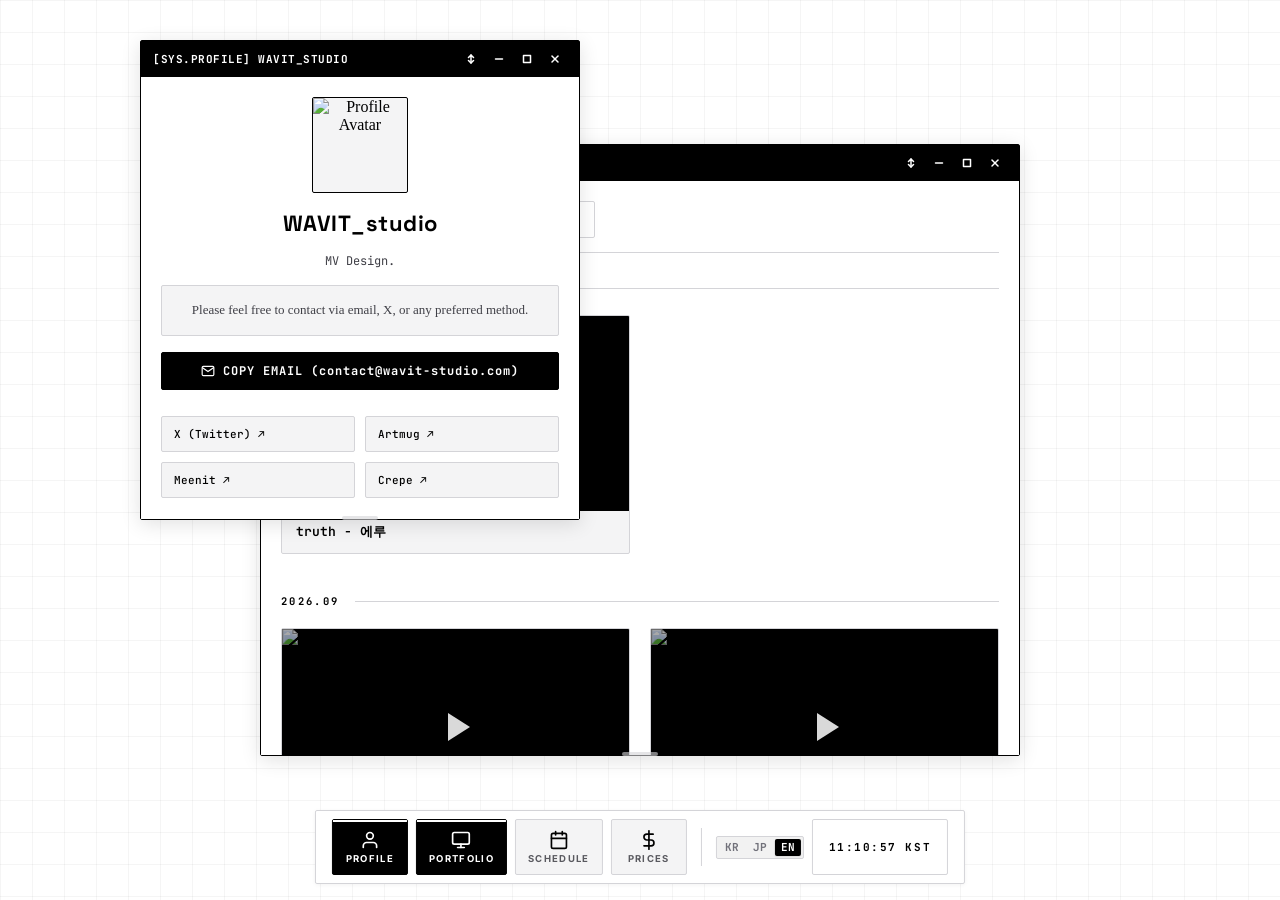
==== commit 4a4706a1: "fix: replace broken window control icons with inline SVGs and update contact email" ====
--- a/index.html
+++ b/index.html
@@ -21,21 +21,21 @@
   </script>
   <meta charset="UTF-8">
   <meta name="viewport" content="width=device-width, initial-scale=1.0">
-  <meta name="description" content="WAVIT_studio ??MV Design / ?�像?�ザ?�ン. PV, MV, Live2D &amp; Graphic Design Portfolio. Contact &amp; Commissions Available (KR / JP / EN).">
-  <meta property="og:title" content="WAVIT_studio ??Nordic Sharp OS">
+  <meta name="description" content="WAVIT_studio — MV Design / 映像デザイン. PV, MV, Live2D &amp; Graphic Design Portfolio. Contact &amp; Commissions Available (KR / JP / EN).">
+  <meta property="og:title" content="WAVIT_studio — Nordic Sharp OS">
   <meta property="og:description" content="PV, MV, Live2D &amp; Graphic Design Portfolio. Contact &amp; Commissions Available (KR / JP / EN).">
   <meta property="og:type" content="website">
   <meta property="og:image" content="https://pbs.twimg.com/profile_images/2058491951331373056/EVfkwDbP_400x400.jpg">
   <meta property="og:site_name" content="WAVIT_studio">
   <meta name="twitter:card" content="summary_large_image">
-  <meta name="twitter:title" content="WAVIT_studio ??Nordic Sharp OS">
+  <meta name="twitter:title" content="WAVIT_studio — Nordic Sharp OS">
   <meta name="twitter:description" content="PV, MV, Live2D &amp; Graphic Design Portfolio. Contact &amp; Commissions Available (KR / JP / EN).">
   <meta name="twitter:image" content="https://pbs.twimg.com/profile_images/2058491951331373056/EVfkwDbP_400x400.jpg">
-  <title>WAVIT_studio ??Nordic Sharp OS</title>
+  <title>WAVIT_studio — Nordic Sharp OS</title>
   <link rel="preconnect" href="https://fonts.googleapis.com">
   <link rel="preconnect" href="https://fonts.gstatic.com" crossorigin>
   <link href="https://fonts.googleapis.com/css2?family=Inter:wght@400;500;600;700&family=JetBrains+Mono:wght@500;700&family=Space+Grotesk:wght@600;700&display=swap" rel="stylesheet">
-  <link rel="stylesheet" href="theme_sharp_desktop.css?v=1.2.1">
+  <link rel="stylesheet" href="theme_sharp_desktop.css?v=1.2.2">
 </head>
 
 <body>
@@ -61,14 +61,14 @@
           <path d="M12 2a15.3 15.3 0 0 1 4 10 15.3 15.3 0 0 1-4 10 15.3 15.3 0 0 1-4-10z"></path>
         </svg>
         <span id="currentLangPillText">KR</span>
-        <span class="pill-arrow">??/span>
+        <span class="pill-arrow">▾</span>
       </button>
       <div class="mobile-lang-dropdown" id="mobileLangDropdown">
         <button type="button" class="lang-dropdown-item" data-lang="ko" onclick="window.i18n.setLanguage('ko')">
-          <span>?�국??/span> <span class="lang-code-tag">KR</span>
+          <span>한국어</span> <span class="lang-code-tag">KR</span>
         </button>
         <button type="button" class="lang-dropdown-item" data-lang="ja" onclick="window.i18n.setLanguage('ja')">
-          <span>?�本�?/span> <span class="lang-code-tag">JP</span>
+          <span>日本語</span> <span class="lang-code-tag">JP</span>
         </button>
         <button type="button" class="lang-dropdown-item" data-lang="en" onclick="window.i18n.setLanguage('en')">
           <span>English</span> <span class="lang-code-tag">EN</span>
@@ -86,10 +86,29 @@
             <span>[SYS.PROFILE]</span> WAVIT_studio
           </div>
           <div class="titlebar-controls">
-            <button type="button" class="win-control-btn expand-btn" aria-label="Expand Height" title="Auto-Fit / Expand Height">??/button>
-            <button type="button" class="win-control-btn min-btn" aria-label="Minimize">-</button>
-            <button type="button" class="win-control-btn max-btn" aria-label="Maximize">??/button>
-            <button type="button" class="win-control-btn close-btn" aria-label="Close">??/button>
+            <button type="button" class="win-control-btn expand-btn" aria-label="Expand Height" title="Auto-Fit / Expand Height">
+              <svg width="10" height="10" viewBox="0 0 10 10" fill="none" stroke="currentColor" stroke-width="1.5" stroke-linecap="round" stroke-linejoin="round" aria-hidden="true">
+                <polyline points="2.5 3.5 5 1 7.5 3.5" />
+                <line x1="5" y1="1" x2="5" y2="9" />
+                <polyline points="2.5 6.5 5 9 7.5 6.5" />
+              </svg>
+            </button>
+            <button type="button" class="win-control-btn min-btn" aria-label="Minimize">
+              <svg width="10" height="10" viewBox="0 0 10 10" fill="none" stroke="currentColor" stroke-width="1.5" stroke-linecap="round" aria-hidden="true">
+                <line x1="1.5" y1="5" x2="8.5" y2="5" />
+              </svg>
+            </button>
+            <button type="button" class="win-control-btn max-btn" aria-label="Maximize">
+              <svg width="10" height="10" viewBox="0 0 10 10" fill="none" stroke="currentColor" stroke-width="1.5" stroke-linecap="round" stroke-linejoin="round" aria-hidden="true">
+                <rect x="1.5" y="1.5" width="7" height="7" />
+              </svg>
+            </button>
+            <button type="button" class="win-control-btn close-btn" aria-label="Close">
+              <svg width="10" height="10" viewBox="0 0 10 10" fill="none" stroke="currentColor" stroke-width="1.5" stroke-linecap="round" aria-hidden="true">
+                <line x1="2" y1="2" x2="8" y2="8" />
+                <line x1="8" y1="2" x2="2" y2="8" />
+              </svg>
+            </button>
           </div>
         </header>
         <div class="os-window-body">
@@ -101,7 +120,7 @@
             <div class="profile-tag-line" data-i18n="profile.tagline">MV Design.</div>
             
             <div class="profile-bio-box" data-i18n="profile.bio" data-i18n-html="true">
-              문의??메일, X ???�하??방법?�로 부?�드립니??
+              문의는 메일, X 등 편하신 방법으로 부탁드립니다.
             </div>
 
             <button type="button" class="email-copy-btn" id="copyEmailBtn">
@@ -109,21 +128,21 @@
                 <path d="M4 4h16c1.1 0 2 .9 2 2v12c0 1.1-.9 2-2 2H4c-1.1 0-2-.9-2-2V6c0-1.1.9-2 2-2z"></path>
                 <polyline points="22,6 12,13 2,6"></polyline>
               </svg>
-              <span id="copyEmailBtnText" data-i18n="profile.copyEmail">COPY EMAIL (wkjnaver@gmail.com)</span>
+              <span id="copyEmailBtnText" data-i18n="profile.copyEmail">COPY EMAIL (contact@wavit-studio.com)</span>
             </button>
 
             <div class="social-links-grid">
               <a href="https://x.com/WAVIT_studio" target="_blank" rel="noopener noreferrer" class="social-link-item">
-                <span>X (Twitter) ??/span>
+                <span>X (Twitter) ↗</span>
               </a>
               <a href="https://artmug.kr/index.php?channel=view&uid=58709" target="_blank" rel="noopener noreferrer" class="social-link-item">
-                <span>Artmug ??/span>
+                <span>Artmug ↗</span>
               </a>
               <a href="https://meenit.co/commission/019e81f3-247a-74a9-ac4f-2191e2d85d45" target="_blank" rel="noopener noreferrer" class="social-link-item">
-                <span>Meenit ??/span>
+                <span>Meenit ↗</span>
               </a>
               <a href="https://crepe.cm/ko/@WAVIT_studio/lol0kv6" target="_blank" rel="noopener noreferrer" class="social-link-item">
-                <span>Crepe ??/span>
+                <span>Crepe ↗</span>
               </a>
             </div>
           </div>
@@ -137,10 +156,29 @@
             <span>[SYS.PORTFOLIO]</span> PORTFOLIO ARCHIVE
           </div>
           <div class="titlebar-controls">
-            <button type="button" class="win-control-btn expand-btn" aria-label="Expand Height" title="Auto-Fit / Expand Height">??/button>
-            <button type="button" class="win-control-btn min-btn" aria-label="Minimize">-</button>
-            <button type="button" class="win-control-btn max-btn" aria-label="Maximize">??/button>
-            <button type="button" class="win-control-btn close-btn" aria-label="Close">??/button>
+            <button type="button" class="win-control-btn expand-btn" aria-label="Expand Height" title="Auto-Fit / Expand Height">
+              <svg width="10" height="10" viewBox="0 0 10 10" fill="none" stroke="currentColor" stroke-width="1.5" stroke-linecap="round" stroke-linejoin="round" aria-hidden="true">
+                <polyline points="2.5 3.5 5 1 7.5 3.5" />
+                <line x1="5" y1="1" x2="5" y2="9" />
+                <polyline points="2.5 6.5 5 9 7.5 6.5" />
+              </svg>
+            </button>
+            <button type="button" class="win-control-btn min-btn" aria-label="Minimize">
+              <svg width="10" height="10" viewBox="0 0 10 10" fill="none" stroke="currentColor" stroke-width="1.5" stroke-linecap="round" aria-hidden="true">
+                <line x1="1.5" y1="5" x2="8.5" y2="5" />
+              </svg>
+            </button>
+            <button type="button" class="win-control-btn max-btn" aria-label="Maximize">
+              <svg width="10" height="10" viewBox="0 0 10 10" fill="none" stroke="currentColor" stroke-width="1.5" stroke-linecap="round" stroke-linejoin="round" aria-hidden="true">
+                <rect x="1.5" y="1.5" width="7" height="7" />
+              </svg>
+            </button>
+            <button type="button" class="win-control-btn close-btn" aria-label="Close">
+              <svg width="10" height="10" viewBox="0 0 10 10" fill="none" stroke="currentColor" stroke-width="1.5" stroke-linecap="round" aria-hidden="true">
+                <line x1="2" y1="2" x2="8" y2="8" />
+                <line x1="8" y1="2" x2="2" y2="8" />
+              </svg>
+            </button>
           </div>
         </header>
         <div class="os-window-body">
@@ -175,11 +213,36 @@
             <span>[SYS.SCHEDULE]</span> WORK SCHEDULE TRACKER
           </div>
           <div class="titlebar-controls">
-            <button type="button" class="win-control-btn external-link-btn" data-url="https://schedule.wavit-studio.com" aria-label="Open in New Tab" title="Open in New Tab">??/button>
-            <button type="button" class="win-control-btn expand-btn" aria-label="Expand Height" title="Auto-Fit / Expand Height">??/button>
-            <button type="button" class="win-control-btn min-btn" aria-label="Minimize">-</button>
-            <button type="button" class="win-control-btn max-btn" aria-label="Maximize">??/button>
-            <button type="button" class="win-control-btn close-btn" aria-label="Close">??/button>
+            <button type="button" class="win-control-btn external-link-btn" data-url="https://schedule.wavit-studio.com" aria-label="Open in New Tab" title="Open in New Tab">
+              <svg width="10" height="10" viewBox="0 0 10 10" fill="none" stroke="currentColor" stroke-width="1.5" stroke-linecap="round" stroke-linejoin="round" aria-hidden="true">
+                <path d="M4 1.5H1.5v7h7V6" />
+                <polyline points="5.5 1.5 8.5 1.5 8.5 4.5" />
+                <line x1="4.5" y1="5.5" x2="8.5" y2="1.5" />
+              </svg>
+            </button>
+            <button type="button" class="win-control-btn expand-btn" aria-label="Expand Height" title="Auto-Fit / Expand Height">
+              <svg width="10" height="10" viewBox="0 0 10 10" fill="none" stroke="currentColor" stroke-width="1.5" stroke-linecap="round" stroke-linejoin="round" aria-hidden="true">
+                <polyline points="2.5 3.5 5 1 7.5 3.5" />
+                <line x1="5" y1="1" x2="5" y2="9" />
+                <polyline points="2.5 6.5 5 9 7.5 6.5" />
+              </svg>
+            </button>
+            <button type="button" class="win-control-btn min-btn" aria-label="Minimize">
+              <svg width="10" height="10" viewBox="0 0 10 10" fill="none" stroke="currentColor" stroke-width="1.5" stroke-linecap="round" aria-hidden="true">
+                <line x1="1.5" y1="5" x2="8.5" y2="5" />
+              </svg>
+            </button>
+            <button type="button" class="win-control-btn max-btn" aria-label="Maximize">
+              <svg width="10" height="10" viewBox="0 0 10 10" fill="none" stroke="currentColor" stroke-width="1.5" stroke-linecap="round" stroke-linejoin="round" aria-hidden="true">
+                <rect x="1.5" y="1.5" width="7" height="7" />
+              </svg>
+            </button>
+            <button type="button" class="win-control-btn close-btn" aria-label="Close">
+              <svg width="10" height="10" viewBox="0 0 10 10" fill="none" stroke="currentColor" stroke-width="1.5" stroke-linecap="round" aria-hidden="true">
+                <line x1="2" y1="2" x2="8" y2="8" />
+                <line x1="8" y1="2" x2="2" y2="8" />
+              </svg>
+            </button>
           </div>
         </header>
         <div class="os-window-body iframe-body">
@@ -199,11 +262,36 @@
             <span>[SYS.QUOTE]</span> COMMISSION PRICING GUIDE
           </div>
           <div class="titlebar-controls">
-            <button type="button" class="win-control-btn external-link-btn" data-url="https://wavykhy.github.io/WAVIT-quote/" aria-label="Open in New Tab" title="Open in New Tab">??/button>
-            <button type="button" class="win-control-btn expand-btn" aria-label="Expand Height" title="Auto-Fit / Expand Height">??/button>
-            <button type="button" class="win-control-btn min-btn" aria-label="Minimize">-</button>
-            <button type="button" class="win-control-btn max-btn" aria-label="Maximize">??/button>
-            <button type="button" class="win-control-btn close-btn" aria-label="Close">??/button>
+            <button type="button" class="win-control-btn external-link-btn" data-url="https://wavykhy.github.io/WAVIT-quote/" aria-label="Open in New Tab" title="Open in New Tab">
+              <svg width="10" height="10" viewBox="0 0 10 10" fill="none" stroke="currentColor" stroke-width="1.5" stroke-linecap="round" stroke-linejoin="round" aria-hidden="true">
+                <path d="M4 1.5H1.5v7h7V6" />
+                <polyline points="5.5 1.5 8.5 1.5 8.5 4.5" />
+                <line x1="4.5" y1="5.5" x2="8.5" y2="1.5" />
+              </svg>
+            </button>
+            <button type="button" class="win-control-btn expand-btn" aria-label="Expand Height" title="Auto-Fit / Expand Height">
+              <svg width="10" height="10" viewBox="0 0 10 10" fill="none" stroke="currentColor" stroke-width="1.5" stroke-linecap="round" stroke-linejoin="round" aria-hidden="true">
+                <polyline points="2.5 3.5 5 1 7.5 3.5" />
+                <line x1="5" y1="1" x2="5" y2="9" />
+                <polyline points="2.5 6.5 5 9 7.5 6.5" />
+              </svg>
+            </button>
+            <button type="button" class="win-control-btn min-btn" aria-label="Minimize">
+              <svg width="10" height="10" viewBox="0 0 10 10" fill="none" stroke="currentColor" stroke-width="1.5" stroke-linecap="round" aria-hidden="true">
+                <line x1="1.5" y1="5" x2="8.5" y2="5" />
+              </svg>
+            </button>
+            <button type="button" class="win-control-btn max-btn" aria-label="Maximize">
+              <svg width="10" height="10" viewBox="0 0 10 10" fill="none" stroke="currentColor" stroke-width="1.5" stroke-linecap="round" stroke-linejoin="round" aria-hidden="true">
+                <rect x="1.5" y="1.5" width="7" height="7" />
+              </svg>
+            </button>
+            <button type="button" class="win-control-btn close-btn" aria-label="Close">
+              <svg width="10" height="10" viewBox="0 0 10 10" fill="none" stroke="currentColor" stroke-width="1.5" stroke-linecap="round" aria-hidden="true">
+                <line x1="2" y1="2" x2="8" y2="8" />
+                <line x1="8" y1="2" x2="2" y2="8" />
+              </svg>
+            </button>
           </div>
         </header>
         <div class="os-window-body iframe-body">
@@ -320,7 +408,12 @@
     <div class="sharp-modal-container">
       <div class="sharp-modal-header">
         <span id="modalTitle" data-i18n="system.mediaViewer">MEDIA VIEWER</span>
-        <button type="button" class="sharp-modal-close" id="modalCloseBtn" aria-label="Close modal">??/button>
+        <button type="button" class="sharp-modal-close" id="modalCloseBtn" aria-label="Close modal">
+          <svg width="12" height="12" viewBox="0 0 12 12" fill="none" stroke="currentColor" stroke-width="1.5" stroke-linecap="round" aria-hidden="true">
+            <line x1="2" y1="2" x2="10" y2="10" />
+            <line x1="10" y1="2" x2="2" y2="10" />
+          </svg>
+        </button>
       </div>
       <div class="sharp-modal-body" id="modalBody"></div>
     </div>
@@ -330,7 +423,12 @@
   <div class="sharp-alert-box" id="alertBox" role="dialog" aria-modal="true">
     <div class="sharp-alert-header">
       <span data-i18n="system.sysNotification">SYSTEM NOTIFICATION</span>
-      <button type="button" class="win-control-btn" id="closeAlertBox" aria-label="Close">??/button>
+      <button type="button" class="win-control-btn" id="closeAlertBox" aria-label="Close">
+        <svg width="10" height="10" viewBox="0 0 10 10" fill="none" stroke="currentColor" stroke-width="1.5" stroke-linecap="round" aria-hidden="true">
+          <line x1="2" y1="2" x2="8" y2="8" />
+          <line x1="8" y1="2" x2="2" y2="8" />
+        </svg>
+      </button>
     </div>
     <div class="sharp-alert-body" id="alertMessage"></div>
     <div class="sharp-alert-footer">
@@ -338,9 +436,9 @@
     </div>
   </div>
 
-  <script src="i18n.js?v=1.4.0"></script>
+  <script src="i18n.js?v=1.4.1"></script>
   <script src="data.js?v=1.7.0"></script>
-  <script src="theme_sharp_desktop.js?v=1.5.1"></script>
+  <script src="theme_sharp_desktop.js?v=1.5.2"></script>
 </body>
 
 </html>
--- a/theme_sharp_desktop.css
+++ b/theme_sharp_desktop.css
@@ -418,6 +418,12 @@
   background: #EF4444;
   border-color: #EF4444;
   color: #FFFFFF;
+}
+
+.win-control-btn svg {
+  display: block;
+  pointer-events: none;
+  flex-shrink: 0;
 }
 
 /* Window Body Content Area */
@@ -862,6 +868,15 @@
   color: var(--text-primary);
   font-size: 16px;
   cursor: pointer;
+  display: flex;
+  align-items: center;
+  justify-content: center;
+  padding: 0;
+}
+
+.sharp-modal-close svg {
+  display: block;
+  pointer-events: none;
 }
 
 .sharp-modal-body {
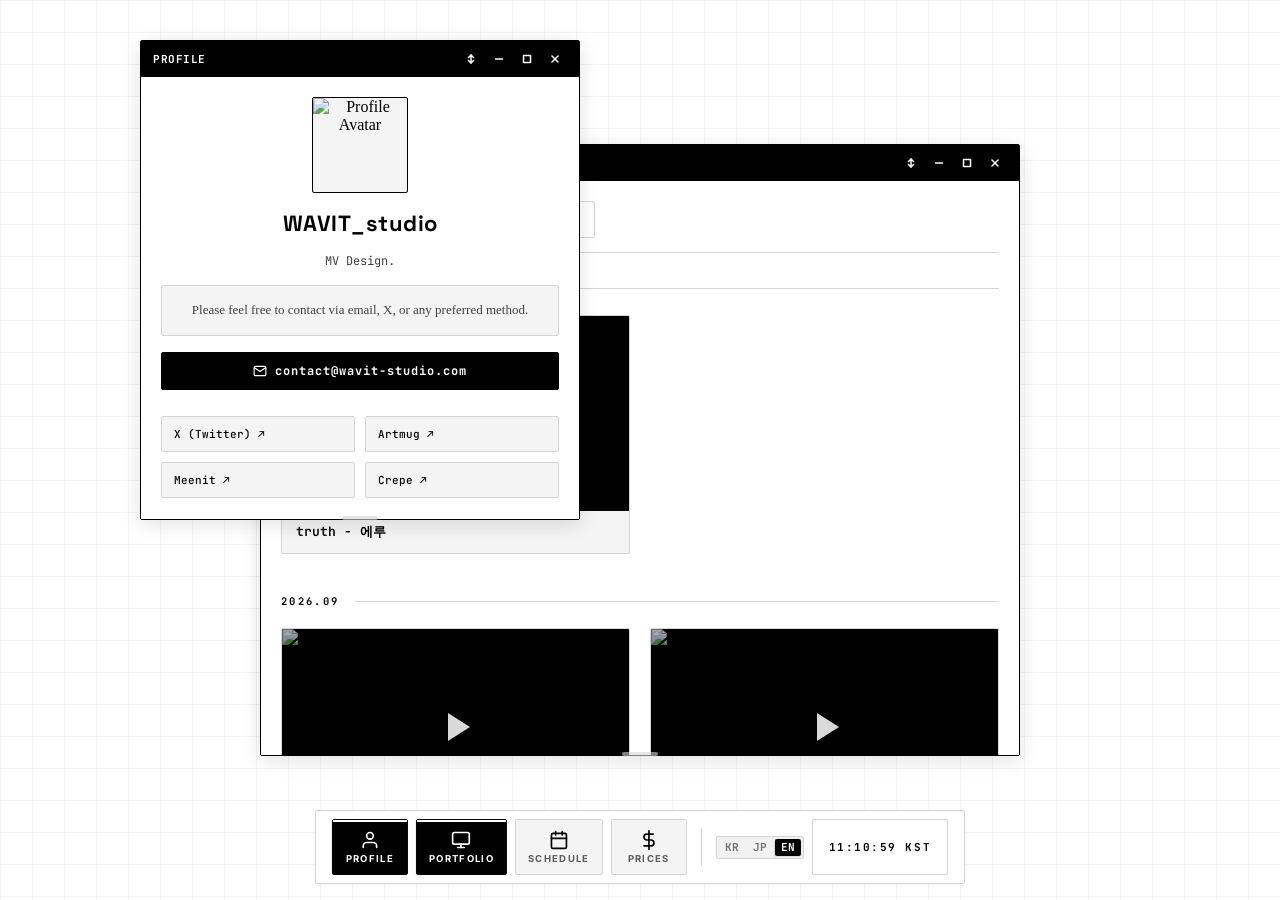
==== commit f227493b: "style: simplify window titles and clean up email copy text" ====
--- a/index.html
+++ b/index.html
@@ -83,7 +83,7 @@
       <section class="os-window active-win" id="win-profile" aria-labelledby="win-profile-title">
         <header class="os-titlebar">
           <div class="titlebar-title" id="win-profile-title" data-i18n="system.profileTitle">
-            <span>[SYS.PROFILE]</span> WAVIT_studio
+            PROFILE
           </div>
           <div class="titlebar-controls">
             <button type="button" class="win-control-btn expand-btn" aria-label="Expand Height" title="Auto-Fit / Expand Height">
@@ -128,7 +128,7 @@
                 <path d="M4 4h16c1.1 0 2 .9 2 2v12c0 1.1-.9 2-2 2H4c-1.1 0-2-.9-2-2V6c0-1.1.9-2 2-2z"></path>
                 <polyline points="22,6 12,13 2,6"></polyline>
               </svg>
-              <span id="copyEmailBtnText" data-i18n="profile.copyEmail">COPY EMAIL (contact@wavit-studio.com)</span>
+              <span id="copyEmailBtnText" data-i18n="profile.copyEmail">contact@wavit-studio.com</span>
             </button>
 
             <div class="social-links-grid">
@@ -153,7 +153,7 @@
       <section class="os-window active-win" id="win-portfolio" aria-labelledby="win-portfolio-title">
         <header class="os-titlebar">
           <div class="titlebar-title" id="win-portfolio-title" data-i18n="system.portfolioTitle">
-            <span>[SYS.PORTFOLIO]</span> PORTFOLIO ARCHIVE
+            PORTFOLIO
           </div>
           <div class="titlebar-controls">
             <button type="button" class="win-control-btn expand-btn" aria-label="Expand Height" title="Auto-Fit / Expand Height">
@@ -210,7 +210,7 @@
       <section class="os-window hidden-win" id="win-schedule" aria-labelledby="win-schedule-title">
         <header class="os-titlebar">
           <div class="titlebar-title" id="win-schedule-title" data-i18n="system.scheduleTitle">
-            <span>[SYS.SCHEDULE]</span> WORK SCHEDULE TRACKER
+            SCHEDULE
           </div>
           <div class="titlebar-controls">
             <button type="button" class="win-control-btn external-link-btn" data-url="https://schedule.wavit-studio.com" aria-label="Open in New Tab" title="Open in New Tab">
@@ -259,7 +259,7 @@
       <section class="os-window hidden-win" id="win-quote" aria-labelledby="win-quote-title">
         <header class="os-titlebar">
           <div class="titlebar-title" id="win-quote-title" data-i18n="system.quoteTitle">
-            <span>[SYS.QUOTE]</span> COMMISSION PRICING GUIDE
+            QUOTE
           </div>
           <div class="titlebar-controls">
             <button type="button" class="win-control-btn external-link-btn" data-url="https://wavykhy.github.io/WAVIT-quote/" aria-label="Open in New Tab" title="Open in New Tab">
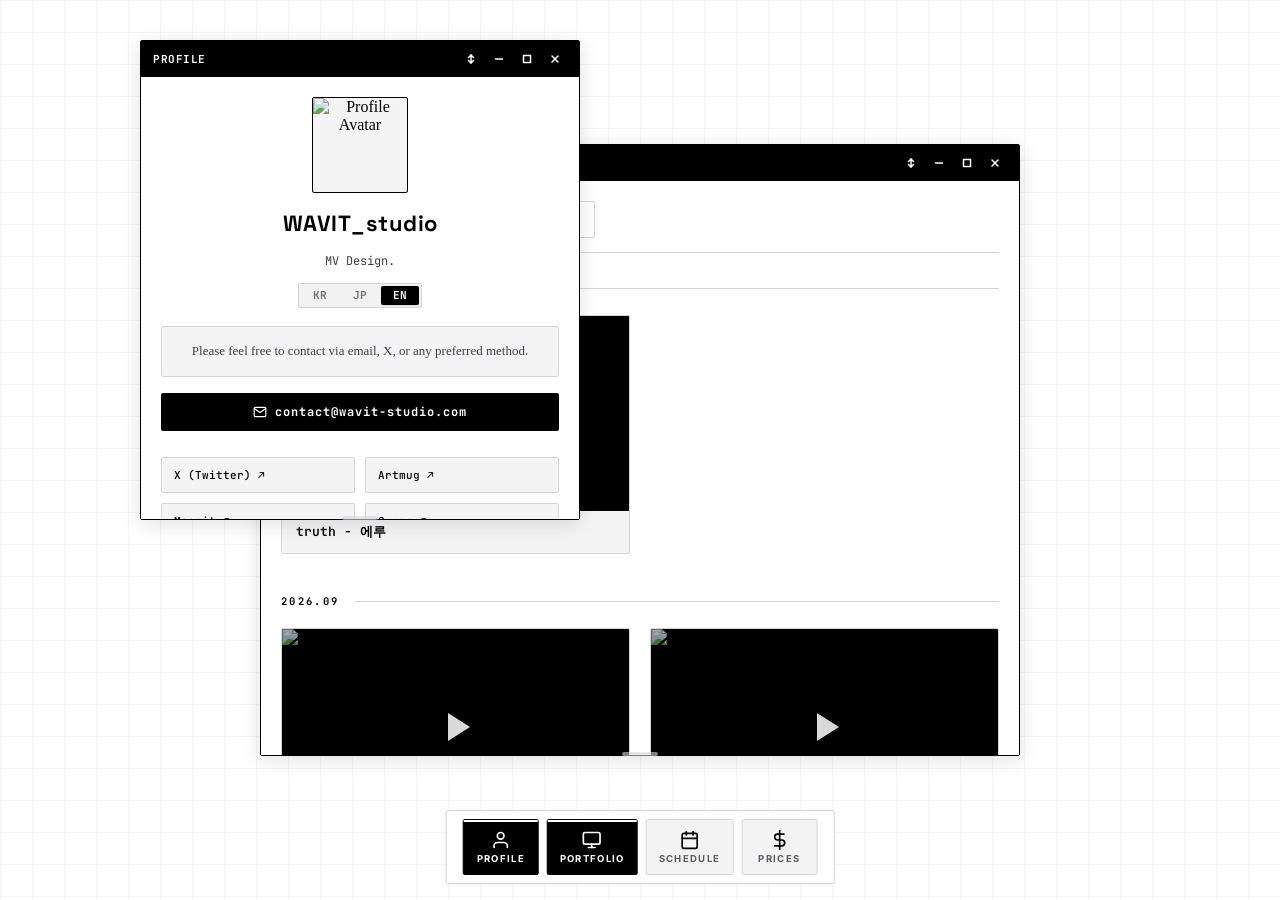
==== commit 239c0b8e: "feat: move language switcher into profile window and remove dock clock" ====
--- a/index.html
+++ b/index.html
@@ -118,6 +118,13 @@
             </div>
             <h1 class="profile-name-text">WAVIT_studio</h1>
             <div class="profile-tag-line" data-i18n="profile.tagline">MV Design.</div>
+
+            <!-- Profile In-Window Language Selector -->
+            <div class="lang-selector profile-lang-selector" role="group" aria-label="Language Selector">
+              <button type="button" class="lang-btn active" data-lang="ko" onclick="window.i18n.setLanguage('ko')">KR</button>
+              <button type="button" class="lang-btn" data-lang="ja" onclick="window.i18n.setLanguage('ja')">JP</button>
+              <button type="button" class="lang-btn" data-lang="en" onclick="window.i18n.setLanguage('en')">EN</button>
+            </div>
             
             <div class="profile-bio-box" data-i18n="profile.bio" data-i18n-html="true">
               문의는 메일, X 등 편하신 방법으로 부탁드립니다.
@@ -353,17 +360,6 @@
         </button>
       </div>
 
-      <div class="dock-divider" role="separator"></div>
-
-      <div class="dock-tray-group">
-        <!-- Language Selector -->
-        <div class="lang-selector" role="group" aria-label="Language Selector">
-          <button type="button" class="lang-btn" data-lang="ko" onclick="window.i18n.setLanguage('ko')">KR</button>
-          <button type="button" class="lang-btn" data-lang="ja" onclick="window.i18n.setLanguage('ja')">JP</button>
-          <button type="button" class="lang-btn" data-lang="en" onclick="window.i18n.setLanguage('en')">EN</button>
-        </div>
-        <div class="dock-clock-display" id="sys-clock">00:00:00</div>
-      </div>
     </nav>
 
   </div>
--- a/theme_sharp_desktop.css
+++ b/theme_sharp_desktop.css
@@ -1590,6 +1590,15 @@
   box-shadow: 0 1px 2px rgba(0, 0, 0, 0.1);
 }
 
+.profile-lang-selector {
+  margin: -2px 0 2px 0;
+}
+
+.profile-lang-selector .lang-btn {
+  padding: 4px 12px;
+  font-size: 11px;
+}
+
 /* ==========================================================================
    Mobile Top Floating Language Switcher Pill
    ========================================================================== */
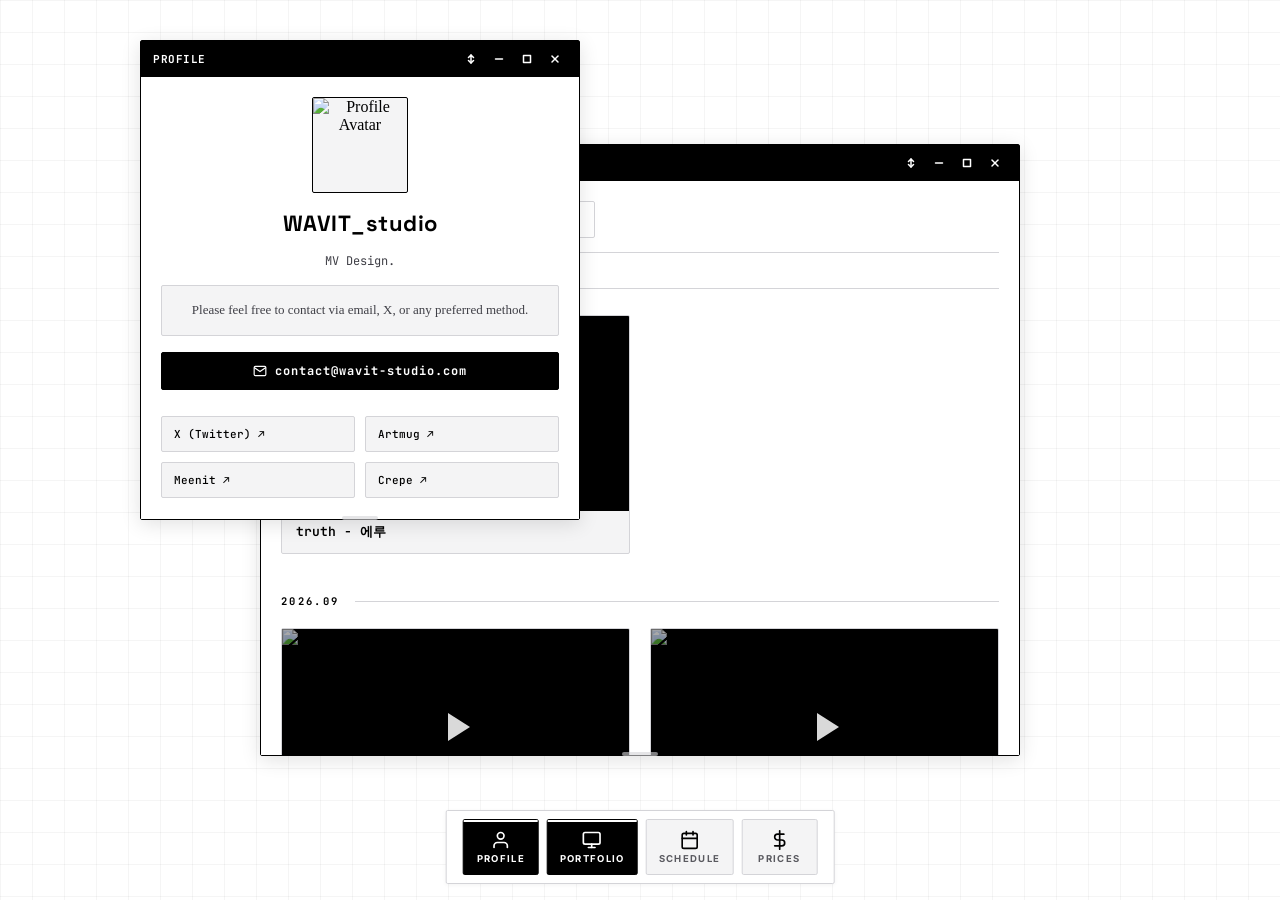
==== commit eaa9311e: "feat: 방문자 브라우저 언어 자동 감지 적용 및 수동 언어 변경 UI 제거 (KR/JP 지원, 기타 EN 기본 적용)" ====
--- a/index.html
+++ b/index.html
@@ -21,17 +21,17 @@
   </script>
   <meta charset="UTF-8">
   <meta name="viewport" content="width=device-width, initial-scale=1.0">
-  <meta name="description" content="WAVIT_studio — MV Design / 映像デザイン. PV, MV, Live2D &amp; Graphic Design Portfolio. Contact &amp; Commissions Available (KR / JP / EN).">
-  <meta property="og:title" content="WAVIT_studio — Nordic Sharp OS">
-  <meta property="og:description" content="PV, MV, Live2D &amp; Graphic Design Portfolio. Contact &amp; Commissions Available (KR / JP / EN).">
+  <meta name="description" content="WAVIT_studio — MV Design / 映像デザイン. PV, MV, Live2D &amp; Graphic Designer. Contact &amp; Commissions Available (KR / JP / EN).">
+  <meta property="og:title" content="WAVIT_studio">
+  <meta property="og:description" content="PV, MV, Live2D &amp; Graphic Designer. Contact &amp; Commissions Available (KR / JP / EN).">
   <meta property="og:type" content="website">
   <meta property="og:image" content="https://pbs.twimg.com/profile_images/2058491951331373056/EVfkwDbP_400x400.jpg">
   <meta property="og:site_name" content="WAVIT_studio">
   <meta name="twitter:card" content="summary_large_image">
-  <meta name="twitter:title" content="WAVIT_studio — Nordic Sharp OS">
-  <meta name="twitter:description" content="PV, MV, Live2D &amp; Graphic Design Portfolio. Contact &amp; Commissions Available (KR / JP / EN).">
+  <meta name="twitter:title" content="WAVIT_studio">
+  <meta name="twitter:description" content="PV, MV, Live2D &amp; Graphic Designer. Contact &amp; Commissions Available (KR / JP / EN).">
   <meta name="twitter:image" content="https://pbs.twimg.com/profile_images/2058491951331373056/EVfkwDbP_400x400.jpg">
-  <title>WAVIT_studio — Nordic Sharp OS</title>
+  <title>WAVIT_studio</title>
   <link rel="preconnect" href="https://fonts.googleapis.com">
   <link rel="preconnect" href="https://fonts.gstatic.com" crossorigin>
   <link href="https://fonts.googleapis.com/css2?family=Inter:wght@400;500;600;700&family=JetBrains+Mono:wght@500;700&family=Space+Grotesk:wght@600;700&display=swap" rel="stylesheet">
@@ -52,29 +52,6 @@
   </div>
 
   <div class="desktop-wrapper">
-    <!-- Mobile Top Floating Language Switcher Pill -->
-    <div class="mobile-top-lang-pill" id="mobileTopLangPill">
-      <button type="button" class="mobile-lang-pill-btn" id="mobileLangPillBtn" aria-label="Language Selector">
-        <svg width="14" height="14" viewBox="0 0 24 24" fill="none" stroke="currentColor" stroke-width="2">
-          <circle cx="12" cy="12" r="10"></circle>
-          <line x1="2" y1="12" x2="22" y2="12"></line>
-          <path d="M12 2a15.3 15.3 0 0 1 4 10 15.3 15.3 0 0 1-4 10 15.3 15.3 0 0 1-4-10z"></path>
-        </svg>
-        <span id="currentLangPillText">KR</span>
-        <span class="pill-arrow">▾</span>
-      </button>
-      <div class="mobile-lang-dropdown" id="mobileLangDropdown">
-        <button type="button" class="lang-dropdown-item" data-lang="ko" onclick="window.i18n.setLanguage('ko')">
-          <span>한국어</span> <span class="lang-code-tag">KR</span>
-        </button>
-        <button type="button" class="lang-dropdown-item" data-lang="ja" onclick="window.i18n.setLanguage('ja')">
-          <span>日本語</span> <span class="lang-code-tag">JP</span>
-        </button>
-        <button type="button" class="lang-dropdown-item" data-lang="en" onclick="window.i18n.setLanguage('en')">
-          <span>English</span> <span class="lang-code-tag">EN</span>
-        </button>
-      </div>
-    </div>
     
     <!-- Main Desktop Workarea -->
     <main class="desktop-area">
@@ -119,12 +96,6 @@
             <h1 class="profile-name-text">WAVIT_studio</h1>
             <div class="profile-tag-line" data-i18n="profile.tagline">MV Design.</div>
 
-            <!-- Profile In-Window Language Selector -->
-            <div class="lang-selector profile-lang-selector" role="group" aria-label="Language Selector">
-              <button type="button" class="lang-btn active" data-lang="ko" onclick="window.i18n.setLanguage('ko')">KR</button>
-              <button type="button" class="lang-btn" data-lang="ja" onclick="window.i18n.setLanguage('ja')">JP</button>
-              <button type="button" class="lang-btn" data-lang="en" onclick="window.i18n.setLanguage('en')">EN</button>
-            </div>
             
             <div class="profile-bio-box" data-i18n="profile.bio" data-i18n-html="true">
               문의는 메일, X 등 편하신 방법으로 부탁드립니다.
@@ -434,7 +405,7 @@
 
   <script src="i18n.js?v=1.4.1"></script>
   <script src="data.js?v=1.7.0"></script>
-  <script src="theme_sharp_desktop.js?v=1.5.2"></script>
+  <script src="theme_sharp_desktop.js?v=1.5.3"></script>
 </body>
 
 </html>
--- a/theme_sharp_desktop.css
+++ b/theme_sharp_desktop.css
@@ -570,6 +570,12 @@
 
 .email-copy-btn:hover {
   opacity: 0.85;
+}
+
+.email-copy-btn.copied {
+  background: var(--text-primary);
+  color: var(--bg-surface, #ffffff);
+  border-color: var(--text-primary);
 }
 
 .social-links-grid {
